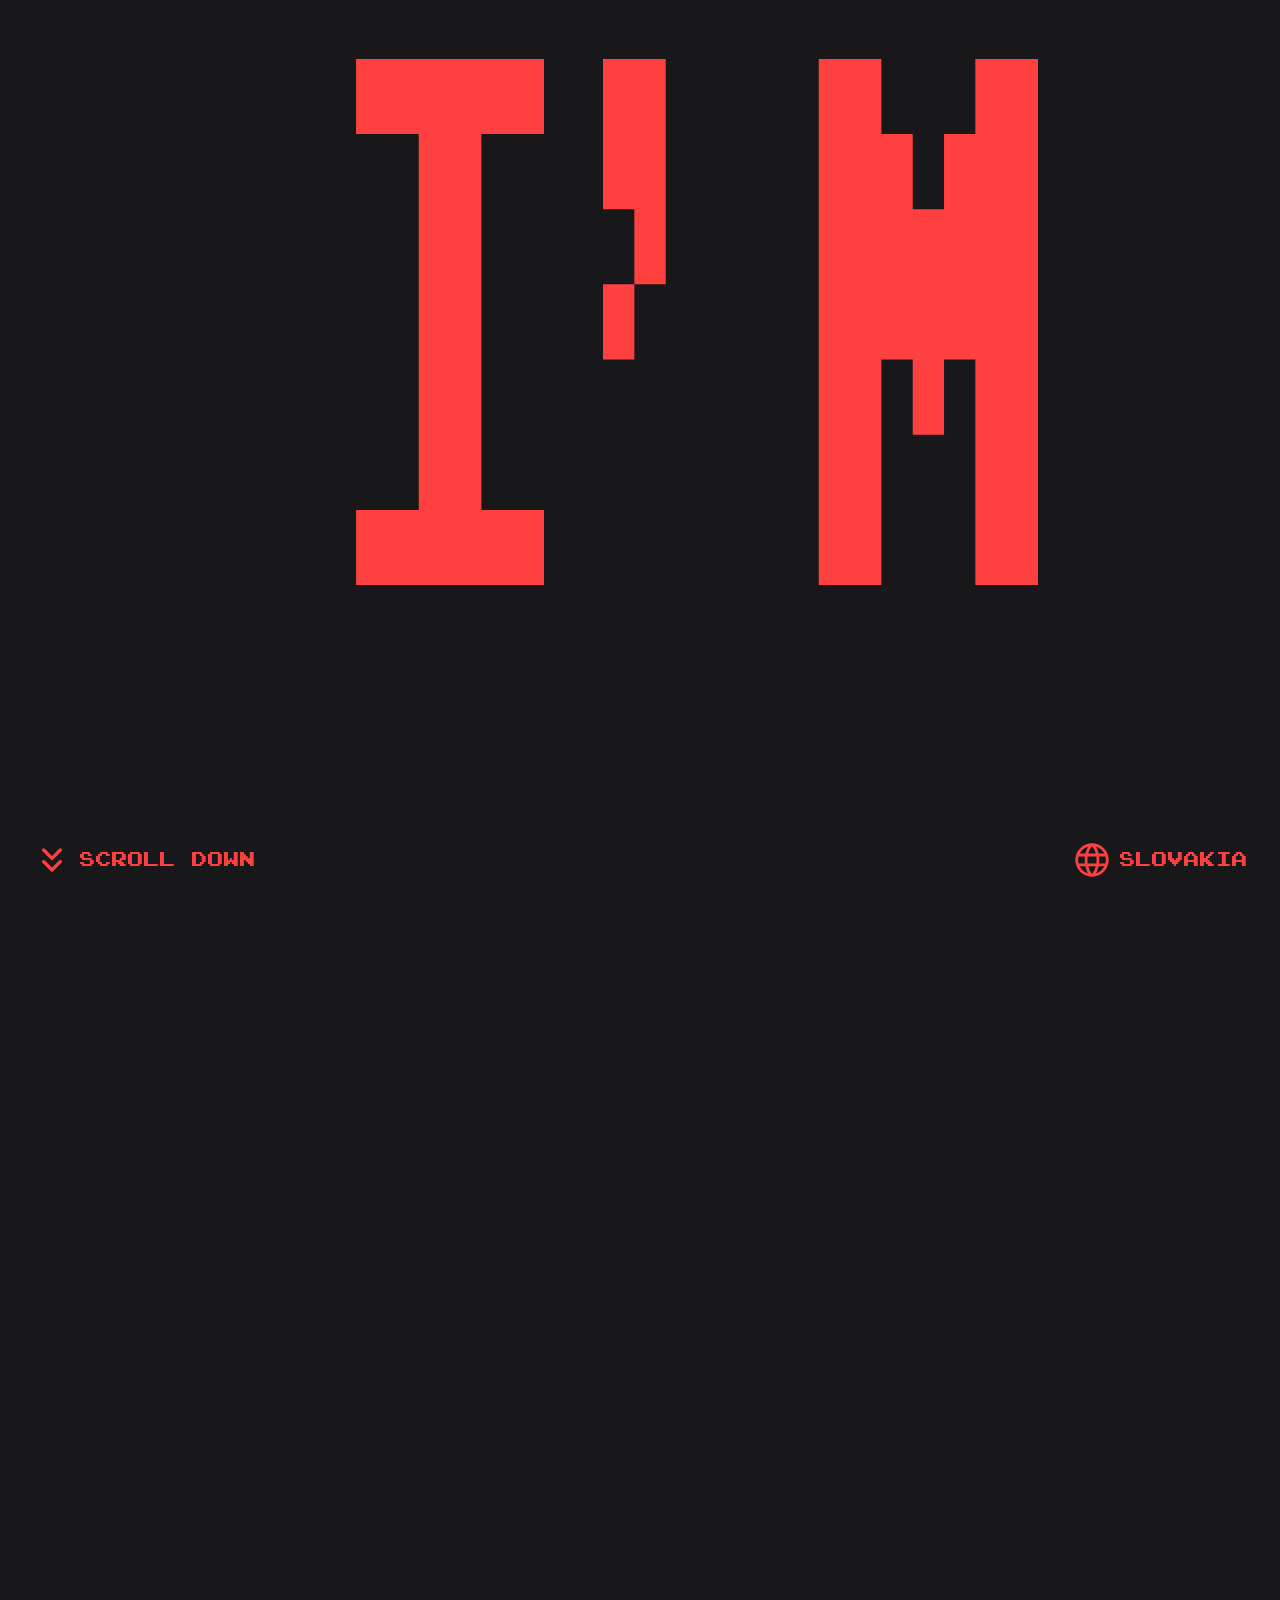
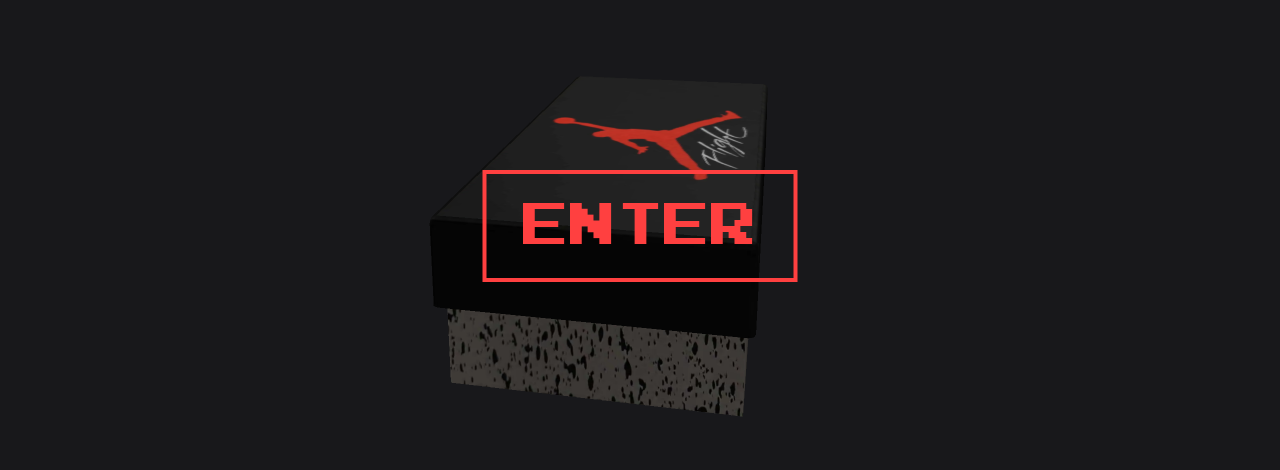
==== index.html @ 4d856474 "anotherProject" ====
<!DOCTYPE html><html  lang="en"><head><meta charset="utf-8">
<meta name="viewport" content="width=device-width, initial-scale=1">
<title>Alex Lenárt, the 3D Artist from slovakia.</title>
<meta name="robots" content="index, follow">
<meta property="og:title" content="Alex Lenárt, the 3D Artist from slovakia.">
<meta property="og:url" content="https://alexlenart.com/">
<meta property="og:type" content="website">
<meta property="og:description" content="I'm Alex Lenárt, a 3D Artist based in Slovakia. I focus on doing Realistic Animations and Product Models using Blender.">
<meta property="og:image:width" content="1200">
<meta property="og:image:height" content="630">
<meta property="og:image:type" content="image/webp">
<meta property="og:image:alt" content="Alex Lenárt's portfolio homepage">
<meta property="og:image" content="https://alexlenart.com/og_image.webp">
<meta name="twitter:card" content="I'm Alex Lenárt, a 3D Artist based in Slovakia. I focus on doing Realistic Animations and Product Models using Blender.">
<meta name="msapplication-TileColor" content="#000000">
<meta name="msapplication-TileImage" content="/ms-icon-144x144.png">
<meta name="theme-color" content="#000000">
<link rel="apple-touch-icon" sizes="57x57" href="/apple-icon-57x57.png">
<link rel="apple-touch-icon" sizes="60x60" href="/apple-icon-60x60.png">
<link rel="apple-touch-icon" sizes="72x72" href="/apple-icon-72x72.png">
<link rel="apple-touch-icon" sizes="76x76" href="/apple-icon-76x76.png">
<link rel="apple-touch-icon" sizes="114x114" href="/apple-icon-114x114.png">
<link rel="apple-touch-icon" sizes="120x120" href="/apple-icon-120x120.png">
<link rel="apple-touch-icon" sizes="144x144" href="/apple-icon-144x144.png">
<link rel="apple-touch-icon" sizes="152x152" href="/apple-icon-152x152.png">
<link rel="apple-touch-icon" sizes="180x180" href="/apple-icon-180x180.png">
<link rel="icon" type="image/png" sizes="192x192" href="/android-icon-192x192.png">
<link rel="icon" type="image/svg+xml" sizes="32x32" href="/spaceship.svg">
<link rel="canonical" href="https://alexlenart.com/">
<meta name="description" content="I'm Alex Lenárt, a 3D Artist based in Slovakia. I focus on doing Realistic Animations and Product Models using Blender.">
<link rel="preload" as="fetch" crossorigin="anonymous" href="/_payload.json?b2723e9d-798d-4248-a65a-040f9843f80d">
<style>/*! tailwindcss v3.4.3 | MIT License | https://tailwindcss.com*/*,:after,:before{border:0 solid #e5e7eb;box-sizing:border-box}:after,:before{--tw-content:""}:host,html{line-height:1.5;-webkit-text-size-adjust:100%;font-family:ui-sans-serif,system-ui,sans-serif,Apple Color Emoji,Segoe UI Emoji,Segoe UI Symbol,Noto Color Emoji;font-feature-settings:normal;font-variation-settings:normal;-moz-tab-size:4;-o-tab-size:4;tab-size:4;-webkit-tap-highlight-color:transparent}body{line-height:inherit;margin:0}hr{border-top-width:1px;color:inherit;height:0}abbr:where([title]){-webkit-text-decoration:underline dotted;text-decoration:underline dotted}h1,h2,h3,h4,h5,h6{font-size:inherit;font-weight:inherit}a{color:inherit;text-decoration:inherit}b,strong{font-weight:bolder}code,kbd,pre,samp{font-family:ui-monospace,SFMono-Regular,Menlo,Monaco,Consolas,Liberation Mono,Courier New,monospace;font-feature-settings:normal;font-size:1em;font-variation-settings:normal}small{font-size:80%}sub,sup{font-size:75%;line-height:0;position:relative;vertical-align:baseline}sub{bottom:-.25em}sup{top:-.5em}table{border-collapse:collapse;border-color:inherit;text-indent:0}button,input,optgroup,select,textarea{color:inherit;font-family:inherit;font-feature-settings:inherit;font-size:100%;font-variation-settings:inherit;font-weight:inherit;letter-spacing:inherit;line-height:inherit;margin:0;padding:0}button,select{text-transform:none}button,input:where([type=button]),input:where([type=reset]),input:where([type=submit]){-webkit-appearance:button;background-color:transparent;background-image:none}:-moz-focusring{outline:auto}:-moz-ui-invalid{box-shadow:none}progress{vertical-align:baseline}::-webkit-inner-spin-button,::-webkit-outer-spin-button{height:auto}[type=search]{-webkit-appearance:textfield;outline-offset:-2px}::-webkit-search-decoration{-webkit-appearance:none}::-webkit-file-upload-button{-webkit-appearance:button;font:inherit}summary{display:list-item}blockquote,dd,dl,figure,h1,h2,h3,h4,h5,h6,hr,p,pre{margin:0}fieldset{margin:0}fieldset,legend{padding:0}menu,ol,ul{list-style:none;margin:0;padding:0}dialog{padding:0}textarea{resize:vertical}input::-moz-placeholder,textarea::-moz-placeholder{color:#9ca3af;opacity:1}input::placeholder,textarea::placeholder{color:#9ca3af;opacity:1}[role=button],button{cursor:pointer}:disabled{cursor:default}audio,canvas,embed,iframe,img,object,svg,video{display:block;vertical-align:middle}img,video{height:auto;max-width:100%}[hidden]{display:none}*,:after,:before{--tw-border-spacing-x:0;--tw-border-spacing-y:0;--tw-translate-x:0;--tw-translate-y:0;--tw-rotate:0;--tw-skew-x:0;--tw-skew-y:0;--tw-scale-x:1;--tw-scale-y:1;--tw-pan-x: ;--tw-pan-y: ;--tw-pinch-zoom: ;--tw-scroll-snap-strictness:proximity;--tw-gradient-from-position: ;--tw-gradient-via-position: ;--tw-gradient-to-position: ;--tw-ordinal: ;--tw-slashed-zero: ;--tw-numeric-figure: ;--tw-numeric-spacing: ;--tw-numeric-fraction: ;--tw-ring-inset: ;--tw-ring-offset-width:0px;--tw-ring-offset-color:#fff;--tw-ring-color:rgba(59,130,246,.5);--tw-ring-offset-shadow:0 0 #0000;--tw-ring-shadow:0 0 #0000;--tw-shadow:0 0 #0000;--tw-shadow-colored:0 0 #0000;--tw-blur: ;--tw-brightness: ;--tw-contrast: ;--tw-grayscale: ;--tw-hue-rotate: ;--tw-invert: ;--tw-saturate: ;--tw-sepia: ;--tw-drop-shadow: ;--tw-backdrop-blur: ;--tw-backdrop-brightness: ;--tw-backdrop-contrast: ;--tw-backdrop-grayscale: ;--tw-backdrop-hue-rotate: ;--tw-backdrop-invert: ;--tw-backdrop-opacity: ;--tw-backdrop-saturate: ;--tw-backdrop-sepia: ;--tw-contain-size: ;--tw-contain-layout: ;--tw-contain-paint: ;--tw-contain-style: }::backdrop{--tw-border-spacing-x:0;--tw-border-spacing-y:0;--tw-translate-x:0;--tw-translate-y:0;--tw-rotate:0;--tw-skew-x:0;--tw-skew-y:0;--tw-scale-x:1;--tw-scale-y:1;--tw-pan-x: ;--tw-pan-y: ;--tw-pinch-zoom: ;--tw-scroll-snap-strictness:proximity;--tw-gradient-from-position: ;--tw-gradient-via-position: ;--tw-gradient-to-position: ;--tw-ordinal: ;--tw-slashed-zero: ;--tw-numeric-figure: ;--tw-numeric-spacing: ;--tw-numeric-fraction: ;--tw-ring-inset: ;--tw-ring-offset-width:0px;--tw-ring-offset-color:#fff;--tw-ring-color:rgba(59,130,246,.5);--tw-ring-offset-shadow:0 0 #0000;--tw-ring-shadow:0 0 #0000;--tw-shadow:0 0 #0000;--tw-shadow-colored:0 0 #0000;--tw-blur: ;--tw-brightness: ;--tw-contrast: ;--tw-grayscale: ;--tw-hue-rotate: ;--tw-invert: ;--tw-saturate: ;--tw-sepia: ;--tw-drop-shadow: ;--tw-backdrop-blur: ;--tw-backdrop-brightness: ;--tw-backdrop-contrast: ;--tw-backdrop-grayscale: ;--tw-backdrop-hue-rotate: ;--tw-backdrop-invert: ;--tw-backdrop-opacity: ;--tw-backdrop-saturate: ;--tw-backdrop-sepia: ;--tw-contain-size: ;--tw-contain-layout: ;--tw-contain-paint: ;--tw-contain-style: }.container{width:100%}@media (min-width:640px){.container{max-width:640px}}@media (min-width:768px){.container{max-width:768px}}@media (min-width:1024px){.container{max-width:1024px}}@media (min-width:1280px){.container{max-width:1280px}}@media (min-width:1536px){.container{max-width:1536px}}.pointer-events-none{pointer-events:none}.fixed{position:fixed}.absolute{position:absolute}.relative{position:relative}.bottom-2{bottom:.5rem}.bottom-5{bottom:1.25rem}.left-0{left:0}.left-1\/2{left:50%}.left-4{left:1rem}.left-8{left:2rem}.left-\[-100px\]{left:-100px}.right-4{right:1rem}.right-8{right:2rem}.top-0{top:0}.top-1\/2{top:50%}.top-2{top:.5rem}.top-2\/3{top:66.666667%}.isolate{isolation:isolate}.z-10{z-index:10}.z-40{z-index:40}.z-50{z-index:50}.z-\[9999\]{z-index:9999}.m-auto{margin:auto}.mx-auto{margin-left:auto;margin-right:auto}.my-auto{margin-bottom:auto;margin-top:auto}.mb-12{margin-bottom:3rem}.mb-20{margin-bottom:5rem}.mb-auto{margin-bottom:auto}.ml-auto{margin-left:auto}.mt-8{margin-top:2rem}.mt-auto{margin-top:auto}.inline-block{display:inline-block}.flex{display:flex}.grid{display:grid}.hidden{display:none}.aspect-square{aspect-ratio:1/1}.h-3{height:.75rem}.h-\[50vh\]{height:50vh}.h-full{height:100%}.h-screen{height:100vh}.min-h-\[2px\]{min-height:2px}.min-h-screen{min-height:100vh}.w-1\/2{width:50%}.w-3{width:.75rem}.w-\[50\%\]{width:50%}.w-full{width:100%}.w-screen{width:100vw}.min-w-\[100px\]{min-width:100px}.min-w-\[150px\]{min-width:150px}.min-w-\[2px\]{min-width:2px}.min-w-full{min-width:100%}.max-w-\[1000px\]{max-width:1000px}.max-w-\[150px\]{max-width:150px}.max-w-\[250px\]{max-width:250px}.max-w-\[2px\]{max-width:2px}.flex-1{flex:1 1 0%}.origin-bottom{transform-origin:bottom}.origin-top{transform-origin:top}.-translate-x-1\/2{--tw-translate-x:-50%}.-translate-x-1\/2,.scale-y-\[2\.4\]{transform:translate(var(--tw-translate-x),var(--tw-translate-y)) rotate(var(--tw-rotate)) skewX(var(--tw-skew-x)) skewY(var(--tw-skew-y)) scaleX(var(--tw-scale-x)) scaleY(var(--tw-scale-y))}.scale-y-\[2\.4\]{--tw-scale-y:2.4}.select-none{-webkit-user-select:none;-moz-user-select:none;user-select:none}.resize{resize:both}.flex-col{flex-direction:column}.flex-wrap{flex-wrap:wrap}.place-content-center{place-content:center}.items-center{align-items:center}.justify-center{justify-content:center}.justify-between{justify-content:space-between}.gap-2{gap:.5rem}.gap-20{gap:5rem}.gap-3{gap:.75rem}.gap-4{gap:1rem}.gap-6{gap:1.5rem}.gap-8{gap:2rem}.gap-\[10px\]{gap:10px}.gap-\[400px\]{gap:400px}.overflow-hidden{overflow:hidden}.whitespace-nowrap{white-space:nowrap}.break-all{word-break:break-all}.border-2{border-width:2px}.border-4{border-width:4px}.border-\[1px\]{border-width:1px}.border-\[2px\]{border-width:2px}.border-\[3px\]{border-width:3px}.border-\[4px\]{border-width:4px}.border-x-2{border-left-width:2px}.border-r-2,.border-x-2{border-right-width:2px}.border-t-2{border-top-width:2px}.border-t-\[3px\]{border-top-width:3px}.border-main-red{--tw-border-opacity:1;border-color:rgb(255 64 64/var(--tw-border-opacity))}.border-red-600{--tw-border-opacity:1;border-color:rgb(220 38 38/var(--tw-border-opacity))}.border-white{--tw-border-opacity:1;border-color:rgb(255 255 255/var(--tw-border-opacity))}.bg-black{--tw-bg-opacity:1;background-color:rgb(0 0 0/var(--tw-bg-opacity))}.bg-white{--tw-bg-opacity:1;background-color:rgb(255 255 255/var(--tw-bg-opacity))}.bg-zinc-800{--tw-bg-opacity:1;background-color:rgb(39 39 42/var(--tw-bg-opacity))}.bg-zinc-900{--tw-bg-opacity:1;background-color:rgb(24 24 27/var(--tw-bg-opacity))}.fill-main-red{fill:#ff4040}.fill-white{fill:#fff}.stroke-main-red{stroke:#ff4040}.object-contain{-o-object-fit:contain;object-fit:contain}.object-cover{-o-object-fit:cover;object-fit:cover}.p-12{padding:3rem}.p-2{padding:.5rem}.p-3{padding:.75rem}.p-4{padding:1rem}.p-8{padding:2rem}.px-4{padding-left:1rem;padding-right:1rem}.px-5{padding-left:1.25rem;padding-right:1.25rem}.px-6{padding-left:1.5rem;padding-right:1.5rem}.px-8{padding-left:2rem;padding-right:2rem}.px-9{padding-left:2.25rem;padding-right:2.25rem}.py-2{padding-bottom:.5rem;padding-top:.5rem}.py-3{padding-bottom:.75rem;padding-top:.75rem}.py-4{padding-bottom:1rem;padding-top:1rem}.pb-2{padding-bottom:.5rem}.pb-4{padding-bottom:1rem}.pb-5{padding-bottom:1.25rem}.pr-\[5\%\]{padding-right:5%}.pt-4{padding-top:1rem}.pt-8{padding-top:2rem}.pt-\[10vw\]{padding-top:10vw}.text-center{text-align:center}.font-arcade{font-family:Arcade}.font-sans{font-family:ui-sans-serif,system-ui,sans-serif,Apple Color Emoji,Segoe UI Emoji,Segoe UI Symbol,Noto Color Emoji}.text-\[0\.9em\]{font-size:.9em}.text-\[1\.2em\]{font-size:1.2em}.text-\[1\.3em\]{font-size:1.3em}.text-\[1\.4em\]{font-size:1.4em}.text-\[1\.5em\]{font-size:1.5em}.text-\[1\.6em\]{font-size:1.6em}.text-\[1em\]{font-size:1em}.text-\[2em\]{font-size:2em}.text-\[3em\]{font-size:3em}.text-\[4em\]{font-size:4em}.text-\[5em\]{font-size:5em}.text-\[8em\]{font-size:8em}.font-light{font-weight:300}.leading-\[100\%\]{line-height:100%}.leading-\[115\%\]{line-height:115%}.leading-\[120\%\]{line-height:120%}.leading-\[130\%\]{line-height:130%}.tracking-\[-4px\]{letter-spacing:-4px}.tracking-\[2px\]{letter-spacing:2px}.text-main-red{--tw-text-opacity:1;color:rgb(255 64 64/var(--tw-text-opacity))}.text-purple-600{--tw-text-opacity:1;color:rgb(147 51 234/var(--tw-text-opacity))}.text-white{--tw-text-opacity:1;color:rgb(255 255 255/var(--tw-text-opacity))}.text-yellow-50{--tw-text-opacity:1;color:rgb(254 252 232/var(--tw-text-opacity))}.opacity-0{opacity:0}.outline{outline-style:solid}.outline-purple-600{outline-color:#9333ea}@font-face{font-display:swap;font-family:Arcade;font-style:normal;font-weight:400;src:url(/_nuxt/arcade.CNfwRK0e.woff2) format("woff")}.split-line{overflow:hidden}*{box-sizing:border-box}address{font-style:normal}.hover\:bg-main-red:hover{--tw-bg-opacity:1;background-color:rgb(255 64 64/var(--tw-bg-opacity))}.hover\:bg-purple-700:hover{--tw-bg-opacity:1;background-color:rgb(126 34 206/var(--tw-bg-opacity))}.hover\:bg-red-500:hover{--tw-bg-opacity:1;background-color:rgb(239 68 68/var(--tw-bg-opacity))}.hover\:bg-white:hover{--tw-bg-opacity:1;background-color:rgb(255 255 255/var(--tw-bg-opacity))}.hover\:text-black:hover{--tw-text-opacity:1;color:rgb(0 0 0/var(--tw-text-opacity))}.hover\:text-zinc-900:hover{--tw-text-opacity:1;color:rgb(24 24 27/var(--tw-text-opacity))}.hover\:underline:hover{text-decoration-line:underline}@media (max-width:768px){.max-\[768px\]\:mx-auto{margin-left:auto;margin-right:auto}.max-\[768px\]\:mb-auto{margin-bottom:auto}.max-\[768px\]\:hidden{display:none}.max-\[768px\]\:min-h-screen{min-height:100vh}.max-\[768px\]\:flex-col{flex-direction:column}.max-\[768px\]\:gap-8{gap:2rem}.max-\[768px\]\:object-contain{-o-object-fit:contain;object-fit:contain}.max-\[768px\]\:px-0{padding-left:0;padding-right:0}.max-\[768px\]\:px-4{padding-left:1rem;padding-right:1rem}.max-\[768px\]\:py-0{padding-bottom:0;padding-top:0}}@media (max-width:600px){.max-\[600px\]\:p-6{padding:1.5rem}}@media (max-width:500px){.max-\[500px\]\:p-4{padding:1rem}}@media (max-width:400px){.max-\[400px\]\:hidden{display:none}.max-\[400px\]\:w-full{width:100%}.max-\[400px\]\:p-0{padding:0}.max-\[400px\]\:p-1{padding:.25rem}.max-\[400px\]\:p-3{padding:.75rem}.max-\[400px\]\:px-1{padding-left:.25rem;padding-right:.25rem}.max-\[400px\]\:px-2{padding-left:.5rem;padding-right:.5rem}.max-\[400px\]\:px-4{padding-left:1rem;padding-right:1rem}.max-\[400px\]\:py-6{padding-bottom:1.5rem;padding-top:1.5rem}}@media (min-width:400px){.min-\[400px\]\:hidden{display:none}.min-\[400px\]\:border-white{--tw-border-opacity:1;border-color:rgb(255 255 255/var(--tw-border-opacity))}}@media (min-width:768px){.min-\[768px\]\:hidden{display:none}.min-\[768px\]\:justify-between{justify-content:space-between}.min-\[768px\]\:pr-4{padding-right:1rem}}</style>
<style>.loading-clamp[data-v-2998b9f7]{font-size:clamp(2em,5vw,10em)}.name-clamp[data-v-2998b9f7]{font-size:clamp(1em,2vw,1.9em)}</style>
<style>.loading-clamp[data-v-9ad2ec05]{font-size:clamp(2em,5vw,10em)}.name-clamp[data-v-9ad2ec05]{font-size:clamp(1em,2vw,1.9em)}</style>
<style>.error-status[data-v-280576f9]{font-size:clamp(4em,8vw,7em);line-height:100%}.error-message[data-v-280576f9]{font-size:clamp(1.5em,5vw,2em);font-weight:300;line-height:130%;text-align:center}</style>
<style>.title-clamp[data-v-a2d9682b]{font-size:clamp(5em,25vw,20vw)}.title-small-clamp[data-v-a2d9682b]{font-size:clamp(3em,25vw,11vw)}@layer{.h1-text[data-v-a2d9682b]{font-family:Arcade;letter-spacing:-4px;line-height:115%;--tw-text-opacity:1;color:rgb(255 64 64/var(--tw-text-opacity))}}.big-ass-text[data-v-a2d9682b]{--tw-scale-y:2.4;font-size:clamp(5em,25vw,20vw);transform:translate(var(--tw-translate-x),var(--tw-translate-y)) rotate(var(--tw-rotate)) skewX(var(--tw-skew-x)) skewY(var(--tw-skew-y)) scaleX(var(--tw-scale-x)) scaleY(var(--tw-scale-y));white-space:nowrap}@layer{.big-ass-text[data-v-a2d9682b]{font-family:Arcade;letter-spacing:-4px;line-height:115%;--tw-text-opacity:1;color:rgb(255 64 64/var(--tw-text-opacity))}}</style>
<style>.about-me-clamp[data-v-b22fb1cb]{font-size:clamp(.7em,5vw,1.6em)}.split-line[data-v-b22fb1cb]{overflow:hidden}.char[data-v-b22fb1cb]{opacity:0}</style>
<style>.input[data-v-4703d65c]{border-width:2px;--tw-border-opacity:1;border-color:rgb(255 255 255/var(--tw-border-opacity));--tw-bg-opacity:1;background-color:rgb(0 0 0/var(--tw-bg-opacity));font-family:ui-sans-serif,system-ui,sans-serif,Apple Color Emoji,Segoe UI Emoji,Segoe UI Symbol,Noto Color Emoji;font-size:1.2em;padding:.5rem 1rem;--tw-text-opacity:1;color:rgb(255 255 255/var(--tw-text-opacity))}[data-v-4703d65c]:focus{outline:2px solid;outline-color:#9333ea}.title-clamp[data-v-4703d65c]{font-size:clamp(2em,7vw,7em)}.text-clamp[data-v-4703d65c]{font-size:clamp(.8em,3vw,1.2em);word-break:break-all}</style>
<style>.credit-title[data-v-3d282adf]{font-size:clamp(.5em,5vw,.8em)}.email-clamp[data-v-3d282adf]{font-size:clamp(.6em,3.8vw,1em)}</style>
<link rel="stylesheet" href="/_nuxt/entry.kc7c_hEt.css">
<link rel="stylesheet" href="/_nuxt/Engine.DXV88r2-.css">
<link rel="stylesheet" href="/_nuxt/index.BDeAyVng.css">
<link rel="modulepreload" as="script" crossorigin href="/_nuxt/L0ahmhvX.js">
<link rel="modulepreload" as="script" crossorigin href="/_nuxt/CcJiw4Bd.js">
<link rel="modulepreload" as="script" crossorigin href="/_nuxt/Be9bxULO.js">
<link rel="modulepreload" as="script" crossorigin href="/_nuxt/CzMYpNUZ.js">
<link rel="modulepreload" as="script" crossorigin href="/_nuxt/DXDrTw-U.js">
<link rel="modulepreload" as="script" crossorigin href="/_nuxt/DBqud-Ba.js">
<link rel="modulepreload" as="script" crossorigin href="/_nuxt/BglWLlmJ.js">
<link rel="prefetch" as="script" crossorigin href="/_nuxt/BLFK9bCx.js">
<link rel="prefetch" as="script" crossorigin href="/_nuxt/DrGBAFbG.js">
<link rel="prefetch" as="script" crossorigin href="/_nuxt/D7YCIn1t.js">
<link rel="prefetch" as="script" crossorigin href="/_nuxt/BDoOKtIm.js">
<script type="module" src="/_nuxt/L0ahmhvX.js" crossorigin></script></head><body><div id="__nuxt"><!--[--><div class="fixed grid text-yellow-50 font-arcade place-content-center bg-zinc-800 top-0 left-0 w-screen h-screen overflow-hidden z-[9999]" style="" data-v-2998b9f7><p class="loading-clamp leading-[120%] tracking-[2px]" data-v-2998b9f7>Loading</p><p class="fixed name-clamp bottom-2 left-4 leading-[120%] tracking-[2px]" data-v-2998b9f7>Alex</p><p class="fixed name-clamp top-2 right-4 leading-[120%] tracking-[2px]" data-v-2998b9f7>Lenart</p></div><!----><div><!--[--><main class="w-full min-h-screen bg-zinc-900 isolate overflow-hidden"><!--[--><div style="" class="flex" data-v-a2d9682b><h1 data-v-a2d9682b><div class="big-ass-text" data-v-a2d9682b> I&#39;m Alex Lenart </div><div class="title-small-clamp h1-text pt-[10vw] text-center w-screen" data-v-a2d9682b>a</div><div class="title-small-clamp h1-text pr-[5%] text-center w-screen" data-v-a2d9682b>3D</div><div class="title-small-clamp h1-text text-center w-screen" data-v-a2d9682b>Blender</div><div class="title-small-clamp h1-text text-center w-screen" data-v-a2d9682b>Artist</div></h1><div class="fixed bottom-5 right-8 flex gap-2 text-main-red" data-v-a2d9682b><svg xmlns="http://www.w3.org/2000/svg" height="40px" width="40px" viewBox="0 -960 960 960" class="fill-main-red" data-v-a2d9682b><path d="M480-80q-83.33 0-156.33-31.5-73-31.5-127.17-85.67-54.17-54.16-85.33-127.5Q80-398 80-481.33 80-565 111.17-637.5q31.16-72.5 85.33-126.67 54.17-54.16 127.17-85Q396.67-880 480-880q83.67 0 156.5 30.83 72.83 30.84 127 85Q817.67-710 848.83-637.5 880-565 880-481.33q0 83.33-31.17 156.66-31.16 73.34-85.33 127.5-54.17 54.17-127 85.67T480-80Zm0-66q32-36 54-80t36-101.33H390.67Q404-272.67 426-227.67T480-146Zm-91.33-13.33q-22.67-36.34-39.17-77.5Q333-278 322-327.33H182.67q35 64 82.83 103.33t123.17 64.67ZM572-160q66.67-21.33 119.5-64.33t85.83-103H638.67Q627-278.67 610.83-237.5 594.67-196.33 572-160ZM158-394h151.33q-3-24.67-3.83-45.5-.83-20.83-.83-41.83 0-23.67 1.16-43.17Q307-544 310-566.67H158q-6.33 22.67-8.83 41.84-2.5 19.16-2.5 43.5 0 24.33 2.5 44.5 2.5 20.16 8.83 42.83Zm219.33 0h206q3.67-27.33 4.84-46.83 1.16-19.5 1.16-40.5 0-20.34-1.16-39.17-1.17-18.83-4.84-46.17h-206q-3.66 27.34-4.83 46.17-1.17 18.83-1.17 39.17 0 21 1.17 40.5t4.83 46.83ZM650-394h152q6.33-22.67 8.83-42.83 2.5-20.17 2.5-44.5 0-24.34-2.5-43.5-2.5-19.17-8.83-41.84H650.67q3 30 4.16 48.84Q656-499 656-481.33q0 21.66-1.5 41.16-1.5 19.5-4.5 46.17Zm-12-239.33h139.33Q745.67-696 692.83-739q-52.83-43-121.5-61.67Q594-765 610.17-724.5 626.33-684 638-633.33Zm-247.33 0h180q-11.34-50-35-96-23.67-46-55.67-83.34-30 30-51 72.34-21 42.33-38.33 107Zm-208 0h140Q333-682 348.83-722.17 364.67-762.33 388-800q-68.67 18.67-120.5 61t-84.83 105.67Z" data-v-a2d9682b></path></svg><p class="text-[1em] font-arcade my-auto" data-v-a2d9682b>Slovakia</p></div><div class="fixed bottom-5 left-8 flex gap-2 text-main-red" data-v-a2d9682b><svg width="40px" height="40px" viewBox="0 0 24 24" fill="none" xmlns="http://www.w3.org/2000/svg" data-v-a2d9682b><path d="M7 13L12 18L17 13M7 6L12 11L17 6" class="stroke-main-red" stroke-width="2" stroke-linecap="round" stroke-linejoin="round" data-v-a2d9682b></path></svg><p class="text-[1em] font-arcade my-auto" data-v-a2d9682b>Scroll Down</p></div></div><div class="relative flex flex-col w-screen h-screen" data-v-a2d9682b><!----></div><!--]--><div class="fixed top-0 left-0 w-screen h-screen grid place-content-center bg-black px-4 z-40" style="display:none;" data-v-b22fb1cb><h2 class="text-white max-w-[1000px] about-me-clamp font-arcade font-light" data-v-b22fb1cb>I focus on creating realistic animations and models of products using a Blender. </h2></div><div style="display:none;" class="fixed top-0 left-0 isolate flex z-50 bg-black flex-col w-screen h-screen"><div class="fixed top-0 left-0 z-50 w-screen h-screen bg-black"></div><canvas class="w-screen h-screen z-40"></canvas><div class="flex overflow-hidden" style="max-width:970px;width:970px;height:780px;max-height:780px;"><div class="flex-1 text-white font-arcade border-white p-2 flex flex-col gap-20 select-none overflow-hidden"><span></span><section style="display:none;" class="flex flex-col flex-1 gap-4 p-8 py-3 max-[768px]:min-h-screen max-[768px]:px-4 max-[768px]:py-0 max-[400px]:px-1" data-v-4703d65c><div class="flex w-full" data-v-4703d65c><button class="text-[1.4em] border-[2px] border-white mt-auto mx-auto font-arcade hover:bg-white hover:text-black px-4 py-2" data-v-4703d65c>Prev Level</button><button class="text-[1.4em] mx-auto font-arcade hover:bg-white hover:text-black px-4 py-2 border-2" data-v-4703d65c>Next Level</button></div><div class="flex flex-col flex-1 border-2 border-white" data-v-4703d65c><h3 class="title-clamp text-center font-arcade" data-v-4703d65c>Contact</h3><div class="flex flex-1 border-t-2 px-4 max-[768px]:px-0 min-[400px]:border-white max-[768px]:flex-col" data-v-4703d65c><div class="flex flex-col flex-1 m-auto p-4 text-clamp" data-v-4703d65c><p class="text-center" data-v-4703d65c>You can reach to me via my email at <a href="mailto:" rel="noopener noreferrer" class="hover:underline" data-v-4703d65c><address class="inline-block text-purple-600" data-v-4703d65c>contact@alexlenart.com</address></a> or connect with me on my social media.</p></div></div></div></section><footer style="display:none;" class="flex flex-col flex-1 font-arcade gap-4 p-8 py-3 max-[768px]:min-h-screen max-[768px]:px-4 max-[400px]:px-1" data-v-3d282adf><button class="text-[1.4em] border-[2px] border-white mt-auto mx-auto font-arcade hover:bg-white hover:text-black px-4 py-2" data-v-3d282adf>Prev Level</button><div class="flex flex-col flex-1 border-2 border-white" data-v-3d282adf><!----><!----><div class="flex min-[768px]:justify-between max-[768px]:gap-8 w-full mt-auto max-[768px]:mb-auto pb-4 gap-[10px] px-4 max-[768px]:flex-col" data-v-3d282adf><p class="text-center" data-v-3d282adf>Models: Alex Lenart</p><a href="https://davidkravec.com" rel="noopener noreferrer" class="flex max-[768px]:mx-auto text-[1em] text-center hover:underline gap-2" data-v-3d282adf> Website: David Kravec </a></div><div class="flex flex-col gap-2 pb-2" data-v-3d282adf><div class="flex justify-between border-t-2 border-white px-4 pt-4 flex-wrap" data-v-3d282adf><a href="mailto:contact@alexlenart.com" rel="noopener noreferrer" class="my-auto email-clamp break-all" data-v-3d282adf> contact@alexlenart.com </a><ul class="flex gap-3" data-v-3d282adf><li data-v-3d282adf><a href="https://www.instagram.com/alex41.jpg/?igsh=MTFhbmM2dGhrOWJ2Zw%3D%3D&amp;utm_source=qr" rel="noopener noreferrer" class="grid place-content-center" data-v-3d282adf><svg xmlns="http://www.w3.org/2000/svg" viewBox="0 0 30 30" width="45px" height="45px" class="fill-white" data-v-3d282adf><path d="M 9.9980469 3 C 6.1390469 3 3 6.1419531 3 10.001953 L 3 20.001953 C 3 23.860953 6.1419531 27 10.001953 27 L 20.001953 27 C 23.860953 27 27 23.858047 27 19.998047 L 27 9.9980469 C 27 6.1390469 23.858047 3 19.998047 3 L 9.9980469 3 z M 22 7 C 22.552 7 23 7.448 23 8 C 23 8.552 22.552 9 22 9 C 21.448 9 21 8.552 21 8 C 21 7.448 21.448 7 22 7 z M 15 9 C 18.309 9 21 11.691 21 15 C 21 18.309 18.309 21 15 21 C 11.691 21 9 18.309 9 15 C 9 11.691 11.691 9 15 9 z M 15 11 A 4 4 0 0 0 11 15 A 4 4 0 0 0 15 19 A 4 4 0 0 0 19 15 A 4 4 0 0 0 15 11 z" data-v-3d282adf></path></svg></a></li></ul></div></div></div></footer><!----><!----></div></div></div><!----></main><!--]--></div><!--]--></div><div id="teleports"></div><script type="application/json" id="__NUXT_DATA__" data-ssr="true" data-src="/_payload.json?b2723e9d-798d-4248-a65a-040f9843f80d">[{"state":1,"once":9,"_errors":11,"serverRendered":13,"path":14,"prerenderedAt":15},["Reactive",2],{"$smouse-position":3,"$sscreen":5,"$ssection":6,"$sscreenSections":7,"$shighestScore":8},{"x":4,"y":4,"velocityX":4,"velocityY":4},0,{"width":4,"height":4},"box","projects",222500,["Reactive",10],["Set"],["Reactive",12],{},true,"/",1718742806856]</script>
<script>window.__NUXT__={};window.__NUXT__.config={public:{},app:{baseURL:"/",buildAssetsDir:"/_nuxt/",cdnURL:""}}</script></body></html>
---- _nuxt/entry.kc7c_hEt.css ----
.loading-clamp[data-v-2998b9f7]{font-size:clamp(2em,5vw,10em)}.name-clamp[data-v-2998b9f7]{font-size:clamp(1em,2vw,1.9em)}.loading-clamp[data-v-9ad2ec05]{font-size:clamp(2em,5vw,10em)}.name-clamp[data-v-9ad2ec05]{font-size:clamp(1em,2vw,1.9em)}.error-status[data-v-280576f9]{font-size:clamp(4em,8vw,7em);line-height:100%}.error-message[data-v-280576f9]{font-size:clamp(1.5em,5vw,2em);font-weight:300;line-height:130%;text-align:center}
---- _nuxt/Engine.DXV88r2-.css ----
.flick{animation:flick .8s step-start 3}@keyframes flick{0%{opacity:0}50%{opacity:1}to{opacity:0}}
---- _nuxt/index.BDeAyVng.css ----
.button-clamp[data-v-00af4bfa]{font-size:clamp(2em,10vw,3em)}.title-clamp[data-v-a2d9682b]{font-size:clamp(5em,25vw,20vw)}.title-small-clamp[data-v-a2d9682b]{font-size:clamp(3em,25vw,11vw)}@layer{.h1-text[data-v-a2d9682b]{font-family:Arcade;letter-spacing:-4px;line-height:115%;--tw-text-opacity:1;color:rgb(255 64 64/var(--tw-text-opacity))}}.big-ass-text[data-v-a2d9682b]{--tw-scale-y:2.4;font-size:clamp(5em,25vw,20vw);transform:translate(var(--tw-translate-x),var(--tw-translate-y)) rotate(var(--tw-rotate)) skew(var(--tw-skew-x)) skewY(var(--tw-skew-y)) scaleX(var(--tw-scale-x)) scaleY(var(--tw-scale-y));white-space:nowrap}@layer{.big-ass-text[data-v-a2d9682b]{font-family:Arcade;letter-spacing:-4px;line-height:115%;--tw-text-opacity:1;color:rgb(255 64 64/var(--tw-text-opacity))}}
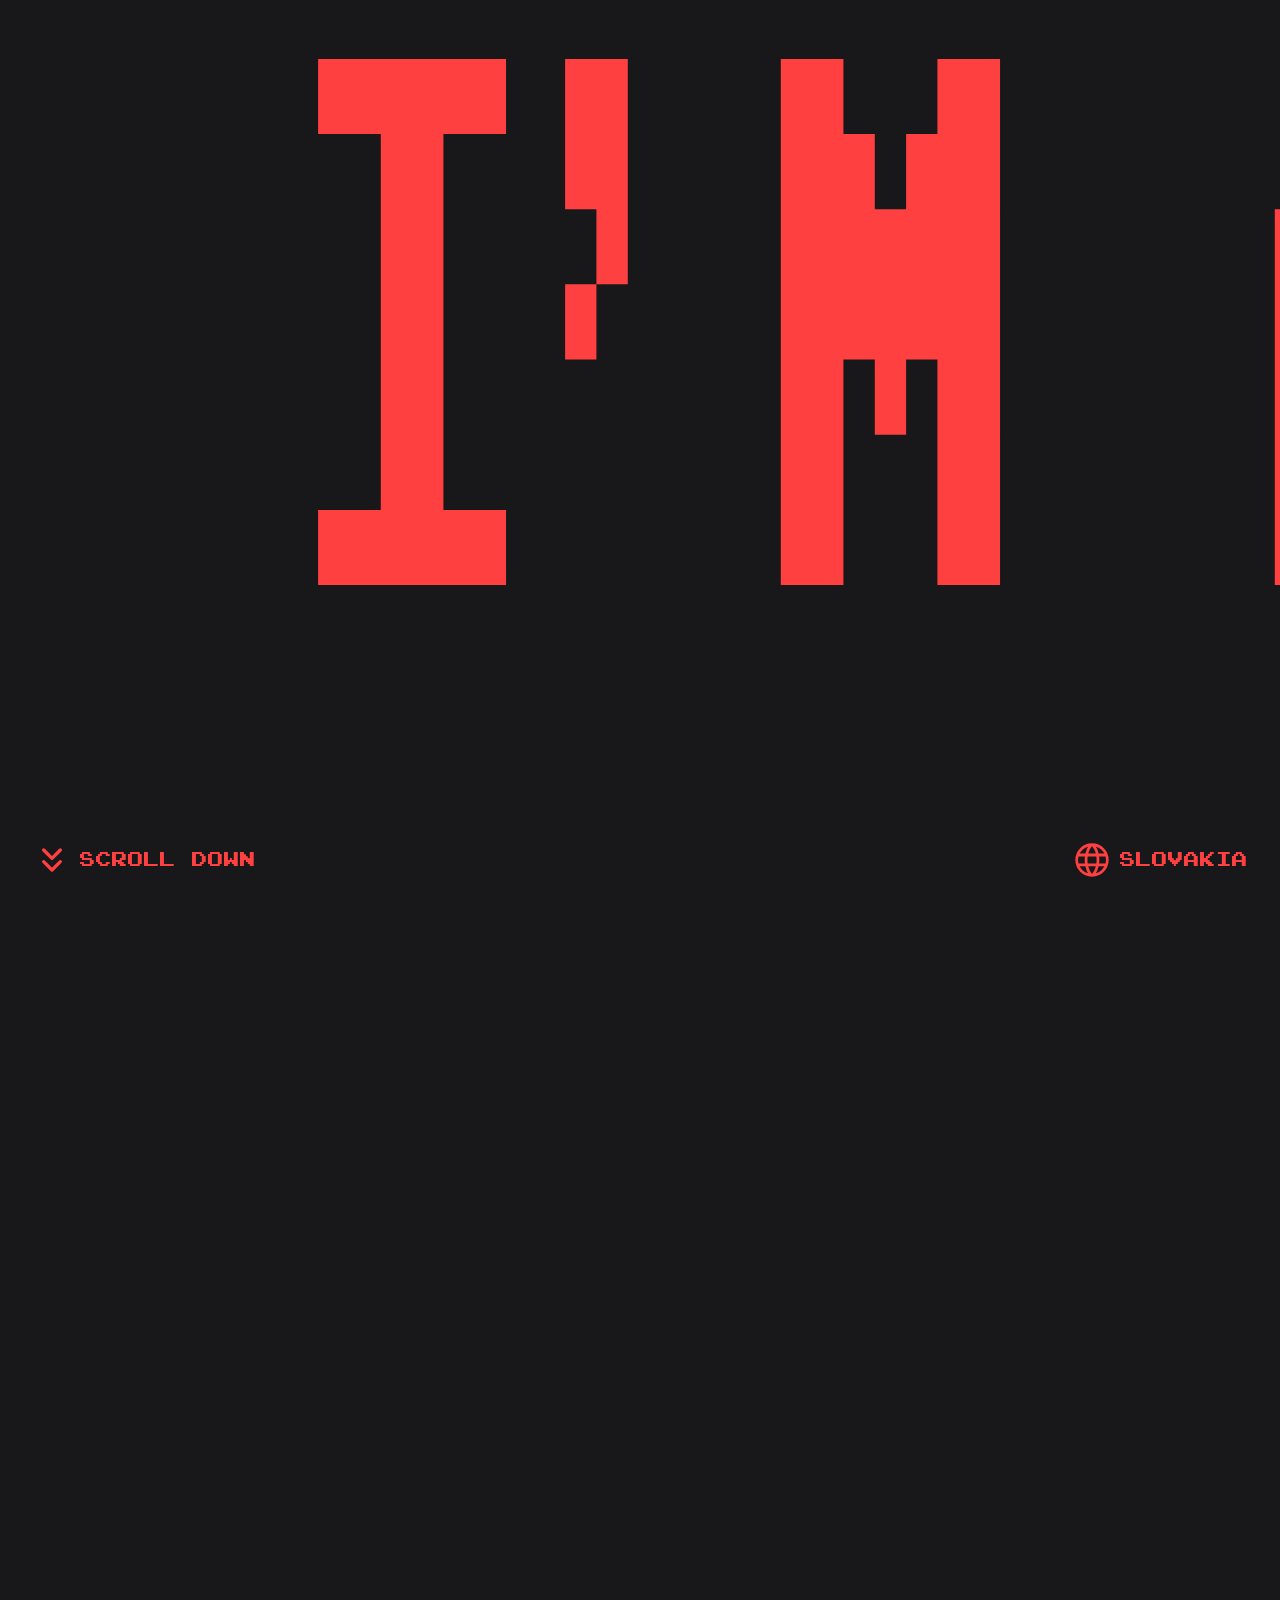
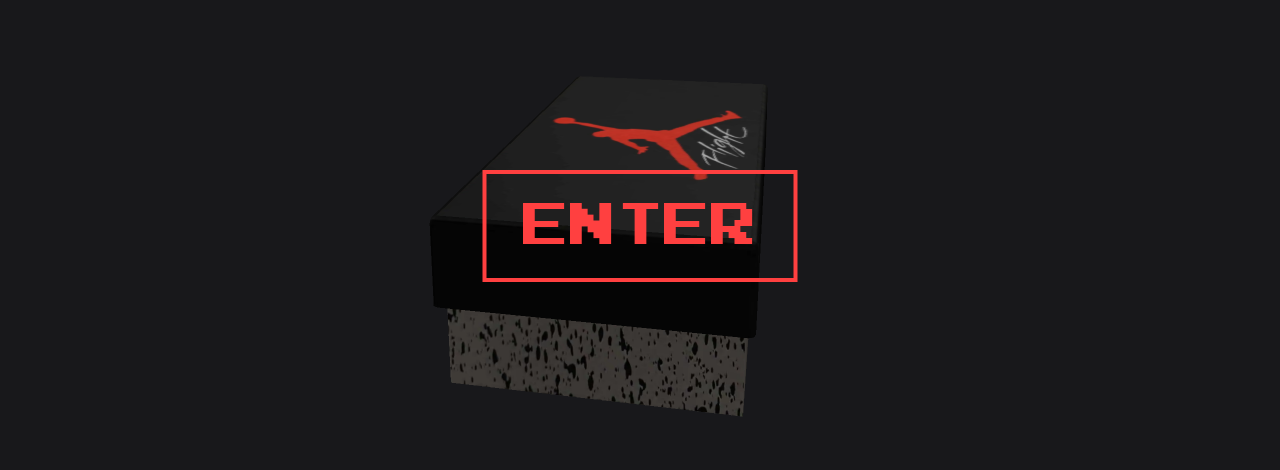
==== commit b794c6ae: "project added" ====
--- a/index.html
+++ b/index.html
@@ -28,7 +28,7 @@
 <link rel="icon" type="image/svg+xml" sizes="32x32" href="/spaceship.svg">
 <link rel="canonical" href="https://alexlenart.com/">
 <meta name="description" content="I'm Alex Lenárt, a 3D Artist based in Slovakia. I focus on doing Realistic Animations and Product Models using Blender.">
-<link rel="preload" as="fetch" crossorigin="anonymous" href="/_payload.json?b2723e9d-798d-4248-a65a-040f9843f80d">
+<link rel="preload" as="fetch" crossorigin="anonymous" href="/_payload.json?6ad9b63f-ce3c-441f-96a6-5fab650ee5cc">
 <style>/*! tailwindcss v3.4.3 | MIT License | https://tailwindcss.com*/*,:after,:before{border:0 solid #e5e7eb;box-sizing:border-box}:after,:before{--tw-content:""}:host,html{line-height:1.5;-webkit-text-size-adjust:100%;font-family:ui-sans-serif,system-ui,sans-serif,Apple Color Emoji,Segoe UI Emoji,Segoe UI Symbol,Noto Color Emoji;font-feature-settings:normal;font-variation-settings:normal;-moz-tab-size:4;-o-tab-size:4;tab-size:4;-webkit-tap-highlight-color:transparent}body{line-height:inherit;margin:0}hr{border-top-width:1px;color:inherit;height:0}abbr:where([title]){-webkit-text-decoration:underline dotted;text-decoration:underline dotted}h1,h2,h3,h4,h5,h6{font-size:inherit;font-weight:inherit}a{color:inherit;text-decoration:inherit}b,strong{font-weight:bolder}code,kbd,pre,samp{font-family:ui-monospace,SFMono-Regular,Menlo,Monaco,Consolas,Liberation Mono,Courier New,monospace;font-feature-settings:normal;font-size:1em;font-variation-settings:normal}small{font-size:80%}sub,sup{font-size:75%;line-height:0;position:relative;vertical-align:baseline}sub{bottom:-.25em}sup{top:-.5em}table{border-collapse:collapse;border-color:inherit;text-indent:0}button,input,optgroup,select,textarea{color:inherit;font-family:inherit;font-feature-settings:inherit;font-size:100%;font-variation-settings:inherit;font-weight:inherit;letter-spacing:inherit;line-height:inherit;margin:0;padding:0}button,select{text-transform:none}button,input:where([type=button]),input:where([type=reset]),input:where([type=submit]){-webkit-appearance:button;background-color:transparent;background-image:none}:-moz-focusring{outline:auto}:-moz-ui-invalid{box-shadow:none}progress{vertical-align:baseline}::-webkit-inner-spin-button,::-webkit-outer-spin-button{height:auto}[type=search]{-webkit-appearance:textfield;outline-offset:-2px}::-webkit-search-decoration{-webkit-appearance:none}::-webkit-file-upload-button{-webkit-appearance:button;font:inherit}summary{display:list-item}blockquote,dd,dl,figure,h1,h2,h3,h4,h5,h6,hr,p,pre{margin:0}fieldset{margin:0}fieldset,legend{padding:0}menu,ol,ul{list-style:none;margin:0;padding:0}dialog{padding:0}textarea{resize:vertical}input::-moz-placeholder,textarea::-moz-placeholder{color:#9ca3af;opacity:1}input::placeholder,textarea::placeholder{color:#9ca3af;opacity:1}[role=button],button{cursor:pointer}:disabled{cursor:default}audio,canvas,embed,iframe,img,object,svg,video{display:block;vertical-align:middle}img,video{height:auto;max-width:100%}[hidden]{display:none}*,:after,:before{--tw-border-spacing-x:0;--tw-border-spacing-y:0;--tw-translate-x:0;--tw-translate-y:0;--tw-rotate:0;--tw-skew-x:0;--tw-skew-y:0;--tw-scale-x:1;--tw-scale-y:1;--tw-pan-x: ;--tw-pan-y: ;--tw-pinch-zoom: ;--tw-scroll-snap-strictness:proximity;--tw-gradient-from-position: ;--tw-gradient-via-position: ;--tw-gradient-to-position: ;--tw-ordinal: ;--tw-slashed-zero: ;--tw-numeric-figure: ;--tw-numeric-spacing: ;--tw-numeric-fraction: ;--tw-ring-inset: ;--tw-ring-offset-width:0px;--tw-ring-offset-color:#fff;--tw-ring-color:rgba(59,130,246,.5);--tw-ring-offset-shadow:0 0 #0000;--tw-ring-shadow:0 0 #0000;--tw-shadow:0 0 #0000;--tw-shadow-colored:0 0 #0000;--tw-blur: ;--tw-brightness: ;--tw-contrast: ;--tw-grayscale: ;--tw-hue-rotate: ;--tw-invert: ;--tw-saturate: ;--tw-sepia: ;--tw-drop-shadow: ;--tw-backdrop-blur: ;--tw-backdrop-brightness: ;--tw-backdrop-contrast: ;--tw-backdrop-grayscale: ;--tw-backdrop-hue-rotate: ;--tw-backdrop-invert: ;--tw-backdrop-opacity: ;--tw-backdrop-saturate: ;--tw-backdrop-sepia: ;--tw-contain-size: ;--tw-contain-layout: ;--tw-contain-paint: ;--tw-contain-style: }::backdrop{--tw-border-spacing-x:0;--tw-border-spacing-y:0;--tw-translate-x:0;--tw-translate-y:0;--tw-rotate:0;--tw-skew-x:0;--tw-skew-y:0;--tw-scale-x:1;--tw-scale-y:1;--tw-pan-x: ;--tw-pan-y: ;--tw-pinch-zoom: ;--tw-scroll-snap-strictness:proximity;--tw-gradient-from-position: ;--tw-gradient-via-position: ;--tw-gradient-to-position: ;--tw-ordinal: ;--tw-slashed-zero: ;--tw-numeric-figure: ;--tw-numeric-spacing: ;--tw-numeric-fraction: ;--tw-ring-inset: ;--tw-ring-offset-width:0px;--tw-ring-offset-color:#fff;--tw-ring-color:rgba(59,130,246,.5);--tw-ring-offset-shadow:0 0 #0000;--tw-ring-shadow:0 0 #0000;--tw-shadow:0 0 #0000;--tw-shadow-colored:0 0 #0000;--tw-blur: ;--tw-brightness: ;--tw-contrast: ;--tw-grayscale: ;--tw-hue-rotate: ;--tw-invert: ;--tw-saturate: ;--tw-sepia: ;--tw-drop-shadow: ;--tw-backdrop-blur: ;--tw-backdrop-brightness: ;--tw-backdrop-contrast: ;--tw-backdrop-grayscale: ;--tw-backdrop-hue-rotate: ;--tw-backdrop-invert: ;--tw-backdrop-opacity: ;--tw-backdrop-saturate: ;--tw-backdrop-sepia: ;--tw-contain-size: ;--tw-contain-layout: ;--tw-contain-paint: ;--tw-contain-style: }.container{width:100%}@media (min-width:640px){.container{max-width:640px}}@media (min-width:768px){.container{max-width:768px}}@media (min-width:1024px){.container{max-width:1024px}}@media (min-width:1280px){.container{max-width:1280px}}@media (min-width:1536px){.container{max-width:1536px}}.pointer-events-none{pointer-events:none}.fixed{position:fixed}.absolute{position:absolute}.relative{position:relative}.bottom-2{bottom:.5rem}.bottom-5{bottom:1.25rem}.left-0{left:0}.left-1\/2{left:50%}.left-4{left:1rem}.left-8{left:2rem}.left-\[-100px\]{left:-100px}.right-4{right:1rem}.right-8{right:2rem}.top-0{top:0}.top-1\/2{top:50%}.top-2{top:.5rem}.top-2\/3{top:66.666667%}.isolate{isolation:isolate}.z-10{z-index:10}.z-40{z-index:40}.z-50{z-index:50}.z-\[9999\]{z-index:9999}.m-auto{margin:auto}.mx-auto{margin-left:auto;margin-right:auto}.my-auto{margin-bottom:auto;margin-top:auto}.mb-12{margin-bottom:3rem}.mb-20{margin-bottom:5rem}.mb-auto{margin-bottom:auto}.ml-auto{margin-left:auto}.mt-8{margin-top:2rem}.mt-auto{margin-top:auto}.inline-block{display:inline-block}.flex{display:flex}.grid{display:grid}.hidden{display:none}.aspect-square{aspect-ratio:1/1}.h-3{height:.75rem}.h-\[50vh\]{height:50vh}.h-full{height:100%}.h-screen{height:100vh}.min-h-\[2px\]{min-height:2px}.min-h-screen{min-height:100vh}.w-1\/2{width:50%}.w-3{width:.75rem}.w-\[50\%\]{width:50%}.w-full{width:100%}.w-screen{width:100vw}.min-w-\[100px\]{min-width:100px}.min-w-\[150px\]{min-width:150px}.min-w-\[2px\]{min-width:2px}.min-w-full{min-width:100%}.max-w-\[1000px\]{max-width:1000px}.max-w-\[150px\]{max-width:150px}.max-w-\[250px\]{max-width:250px}.max-w-\[2px\]{max-width:2px}.flex-1{flex:1 1 0%}.origin-bottom{transform-origin:bottom}.origin-top{transform-origin:top}.-translate-x-1\/2{--tw-translate-x:-50%}.-translate-x-1\/2,.scale-y-\[2\.4\]{transform:translate(var(--tw-translate-x),var(--tw-translate-y)) rotate(var(--tw-rotate)) skewX(var(--tw-skew-x)) skewY(var(--tw-skew-y)) scaleX(var(--tw-scale-x)) scaleY(var(--tw-scale-y))}.scale-y-\[2\.4\]{--tw-scale-y:2.4}.select-none{-webkit-user-select:none;-moz-user-select:none;user-select:none}.resize{resize:both}.flex-col{flex-direction:column}.flex-wrap{flex-wrap:wrap}.place-content-center{place-content:center}.items-center{align-items:center}.justify-center{justify-content:center}.justify-between{justify-content:space-between}.gap-2{gap:.5rem}.gap-20{gap:5rem}.gap-3{gap:.75rem}.gap-4{gap:1rem}.gap-6{gap:1.5rem}.gap-8{gap:2rem}.gap-\[10px\]{gap:10px}.gap-\[400px\]{gap:400px}.overflow-hidden{overflow:hidden}.whitespace-nowrap{white-space:nowrap}.break-all{word-break:break-all}.border-2{border-width:2px}.border-4{border-width:4px}.border-\[1px\]{border-width:1px}.border-\[2px\]{border-width:2px}.border-\[3px\]{border-width:3px}.border-\[4px\]{border-width:4px}.border-x-2{border-left-width:2px}.border-r-2,.border-x-2{border-right-width:2px}.border-t-2{border-top-width:2px}.border-t-\[3px\]{border-top-width:3px}.border-main-red{--tw-border-opacity:1;border-color:rgb(255 64 64/var(--tw-border-opacity))}.border-red-600{--tw-border-opacity:1;border-color:rgb(220 38 38/var(--tw-border-opacity))}.border-white{--tw-border-opacity:1;border-color:rgb(255 255 255/var(--tw-border-opacity))}.bg-black{--tw-bg-opacity:1;background-color:rgb(0 0 0/var(--tw-bg-opacity))}.bg-white{--tw-bg-opacity:1;background-color:rgb(255 255 255/var(--tw-bg-opacity))}.bg-zinc-800{--tw-bg-opacity:1;background-color:rgb(39 39 42/var(--tw-bg-opacity))}.bg-zinc-900{--tw-bg-opacity:1;background-color:rgb(24 24 27/var(--tw-bg-opacity))}.fill-main-red{fill:#ff4040}.fill-white{fill:#fff}.stroke-main-red{stroke:#ff4040}.object-contain{-o-object-fit:contain;object-fit:contain}.object-cover{-o-object-fit:cover;object-fit:cover}.p-12{padding:3rem}.p-2{padding:.5rem}.p-3{padding:.75rem}.p-4{padding:1rem}.p-8{padding:2rem}.px-4{padding-left:1rem;padding-right:1rem}.px-5{padding-left:1.25rem;padding-right:1.25rem}.px-6{padding-left:1.5rem;padding-right:1.5rem}.px-8{padding-left:2rem;padding-right:2rem}.px-9{padding-left:2.25rem;padding-right:2.25rem}.py-2{padding-bottom:.5rem;padding-top:.5rem}.py-3{padding-bottom:.75rem;padding-top:.75rem}.py-4{padding-bottom:1rem;padding-top:1rem}.pb-2{padding-bottom:.5rem}.pb-4{padding-bottom:1rem}.pb-5{padding-bottom:1.25rem}.pr-\[5\%\]{padding-right:5%}.pt-4{padding-top:1rem}.pt-8{padding-top:2rem}.pt-\[10vw\]{padding-top:10vw}.text-center{text-align:center}.font-arcade{font-family:Arcade}.font-sans{font-family:ui-sans-serif,system-ui,sans-serif,Apple Color Emoji,Segoe UI Emoji,Segoe UI Symbol,Noto Color Emoji}.text-\[0\.9em\]{font-size:.9em}.text-\[1\.2em\]{font-size:1.2em}.text-\[1\.3em\]{font-size:1.3em}.text-\[1\.4em\]{font-size:1.4em}.text-\[1\.5em\]{font-size:1.5em}.text-\[1\.6em\]{font-size:1.6em}.text-\[1em\]{font-size:1em}.text-\[2em\]{font-size:2em}.text-\[3em\]{font-size:3em}.text-\[4em\]{font-size:4em}.text-\[5em\]{font-size:5em}.text-\[8em\]{font-size:8em}.font-light{font-weight:300}.leading-\[100\%\]{line-height:100%}.leading-\[115\%\]{line-height:115%}.leading-\[120\%\]{line-height:120%}.leading-\[130\%\]{line-height:130%}.tracking-\[-4px\]{letter-spacing:-4px}.tracking-\[2px\]{letter-spacing:2px}.text-main-red{--tw-text-opacity:1;color:rgb(255 64 64/var(--tw-text-opacity))}.text-purple-600{--tw-text-opacity:1;color:rgb(147 51 234/var(--tw-text-opacity))}.text-white{--tw-text-opacity:1;color:rgb(255 255 255/var(--tw-text-opacity))}.text-yellow-50{--tw-text-opacity:1;color:rgb(254 252 232/var(--tw-text-opacity))}.opacity-0{opacity:0}.outline{outline-style:solid}.outline-purple-600{outline-color:#9333ea}@font-face{font-display:swap;font-family:Arcade;font-style:normal;font-weight:400;src:url(/_nuxt/arcade.CNfwRK0e.woff2) format("woff")}.split-line{overflow:hidden}*{box-sizing:border-box}address{font-style:normal}.hover\:bg-main-red:hover{--tw-bg-opacity:1;background-color:rgb(255 64 64/var(--tw-bg-opacity))}.hover\:bg-purple-700:hover{--tw-bg-opacity:1;background-color:rgb(126 34 206/var(--tw-bg-opacity))}.hover\:bg-red-500:hover{--tw-bg-opacity:1;background-color:rgb(239 68 68/var(--tw-bg-opacity))}.hover\:bg-white:hover{--tw-bg-opacity:1;background-color:rgb(255 255 255/var(--tw-bg-opacity))}.hover\:text-black:hover{--tw-text-opacity:1;color:rgb(0 0 0/var(--tw-text-opacity))}.hover\:text-zinc-900:hover{--tw-text-opacity:1;color:rgb(24 24 27/var(--tw-text-opacity))}.hover\:underline:hover{text-decoration-line:underline}@media (max-width:768px){.max-\[768px\]\:mx-auto{margin-left:auto;margin-right:auto}.max-\[768px\]\:mb-auto{margin-bottom:auto}.max-\[768px\]\:hidden{display:none}.max-\[768px\]\:min-h-screen{min-height:100vh}.max-\[768px\]\:flex-col{flex-direction:column}.max-\[768px\]\:gap-8{gap:2rem}.max-\[768px\]\:object-contain{-o-object-fit:contain;object-fit:contain}.max-\[768px\]\:px-0{padding-left:0;padding-right:0}.max-\[768px\]\:px-4{padding-left:1rem;padding-right:1rem}.max-\[768px\]\:py-0{padding-bottom:0;padding-top:0}}@media (max-width:600px){.max-\[600px\]\:p-6{padding:1.5rem}}@media (max-width:500px){.max-\[500px\]\:p-4{padding:1rem}}@media (max-width:400px){.max-\[400px\]\:hidden{display:none}.max-\[400px\]\:w-full{width:100%}.max-\[400px\]\:p-0{padding:0}.max-\[400px\]\:p-1{padding:.25rem}.max-\[400px\]\:p-3{padding:.75rem}.max-\[400px\]\:px-1{padding-left:.25rem;padding-right:.25rem}.max-\[400px\]\:px-2{padding-left:.5rem;padding-right:.5rem}.max-\[400px\]\:px-4{padding-left:1rem;padding-right:1rem}.max-\[400px\]\:py-6{padding-bottom:1.5rem;padding-top:1.5rem}}@media (min-width:400px){.min-\[400px\]\:hidden{display:none}.min-\[400px\]\:border-white{--tw-border-opacity:1;border-color:rgb(255 255 255/var(--tw-border-opacity))}}@media (min-width:768px){.min-\[768px\]\:hidden{display:none}.min-\[768px\]\:justify-between{justify-content:space-between}.min-\[768px\]\:pr-4{padding-right:1rem}}</style>
 <style>.loading-clamp[data-v-2998b9f7]{font-size:clamp(2em,5vw,10em)}.name-clamp[data-v-2998b9f7]{font-size:clamp(1em,2vw,1.9em)}</style>
 <style>.loading-clamp[data-v-9ad2ec05]{font-size:clamp(2em,5vw,10em)}.name-clamp[data-v-9ad2ec05]{font-size:clamp(1em,2vw,1.9em)}</style>
@@ -40,16 +40,16 @@
 <link rel="stylesheet" href="/_nuxt/entry.kc7c_hEt.css">
 <link rel="stylesheet" href="/_nuxt/Engine.DXV88r2-.css">
 <link rel="stylesheet" href="/_nuxt/index.BDeAyVng.css">
-<link rel="modulepreload" as="script" crossorigin href="/_nuxt/L0ahmhvX.js">
-<link rel="modulepreload" as="script" crossorigin href="/_nuxt/CcJiw4Bd.js">
-<link rel="modulepreload" as="script" crossorigin href="/_nuxt/Be9bxULO.js">
-<link rel="modulepreload" as="script" crossorigin href="/_nuxt/CzMYpNUZ.js">
-<link rel="modulepreload" as="script" crossorigin href="/_nuxt/DXDrTw-U.js">
-<link rel="modulepreload" as="script" crossorigin href="/_nuxt/DBqud-Ba.js">
-<link rel="modulepreload" as="script" crossorigin href="/_nuxt/BglWLlmJ.js">
-<link rel="prefetch" as="script" crossorigin href="/_nuxt/BLFK9bCx.js">
-<link rel="prefetch" as="script" crossorigin href="/_nuxt/DrGBAFbG.js">
-<link rel="prefetch" as="script" crossorigin href="/_nuxt/D7YCIn1t.js">
-<link rel="prefetch" as="script" crossorigin href="/_nuxt/BDoOKtIm.js">
-<script type="module" src="/_nuxt/L0ahmhvX.js" crossorigin></script></head><body><div id="__nuxt"><!--[--><div class="fixed grid text-yellow-50 font-arcade place-content-center bg-zinc-800 top-0 left-0 w-screen h-screen overflow-hidden z-[9999]" style="" data-v-2998b9f7><p class="loading-clamp leading-[120%] tracking-[2px]" data-v-2998b9f7>Loading</p><p class="fixed name-clamp bottom-2 left-4 leading-[120%] tracking-[2px]" data-v-2998b9f7>Alex</p><p class="fixed name-clamp top-2 right-4 leading-[120%] tracking-[2px]" data-v-2998b9f7>Lenart</p></div><!----><div><!--[--><main class="w-full min-h-screen bg-zinc-900 isolate overflow-hidden"><!--[--><div style="" class="flex" data-v-a2d9682b><h1 data-v-a2d9682b><div class="big-ass-text" data-v-a2d9682b> I&#39;m Alex Lenart </div><div class="title-small-clamp h1-text pt-[10vw] text-center w-screen" data-v-a2d9682b>a</div><div class="title-small-clamp h1-text pr-[5%] text-center w-screen" data-v-a2d9682b>3D</div><div class="title-small-clamp h1-text text-center w-screen" data-v-a2d9682b>Blender</div><div class="title-small-clamp h1-text text-center w-screen" data-v-a2d9682b>Artist</div></h1><div class="fixed bottom-5 right-8 flex gap-2 text-main-red" data-v-a2d9682b><svg xmlns="http://www.w3.org/2000/svg" height="40px" width="40px" viewBox="0 -960 960 960" class="fill-main-red" data-v-a2d9682b><path d="M480-80q-83.33 0-156.33-31.5-73-31.5-127.17-85.67-54.17-54.16-85.33-127.5Q80-398 80-481.33 80-565 111.17-637.5q31.16-72.5 85.33-126.67 54.17-54.16 127.17-85Q396.67-880 480-880q83.67 0 156.5 30.83 72.83 30.84 127 85Q817.67-710 848.83-637.5 880-565 880-481.33q0 83.33-31.17 156.66-31.16 73.34-85.33 127.5-54.17 54.17-127 85.67T480-80Zm0-66q32-36 54-80t36-101.33H390.67Q404-272.67 426-227.67T480-146Zm-91.33-13.33q-22.67-36.34-39.17-77.5Q333-278 322-327.33H182.67q35 64 82.83 103.33t123.17 64.67ZM572-160q66.67-21.33 119.5-64.33t85.83-103H638.67Q627-278.67 610.83-237.5 594.67-196.33 572-160ZM158-394h151.33q-3-24.67-3.83-45.5-.83-20.83-.83-41.83 0-23.67 1.16-43.17Q307-544 310-566.67H158q-6.33 22.67-8.83 41.84-2.5 19.16-2.5 43.5 0 24.33 2.5 44.5 2.5 20.16 8.83 42.83Zm219.33 0h206q3.67-27.33 4.84-46.83 1.16-19.5 1.16-40.5 0-20.34-1.16-39.17-1.17-18.83-4.84-46.17h-206q-3.66 27.34-4.83 46.17-1.17 18.83-1.17 39.17 0 21 1.17 40.5t4.83 46.83ZM650-394h152q6.33-22.67 8.83-42.83 2.5-20.17 2.5-44.5 0-24.34-2.5-43.5-2.5-19.17-8.83-41.84H650.67q3 30 4.16 48.84Q656-499 656-481.33q0 21.66-1.5 41.16-1.5 19.5-4.5 46.17Zm-12-239.33h139.33Q745.67-696 692.83-739q-52.83-43-121.5-61.67Q594-765 610.17-724.5 626.33-684 638-633.33Zm-247.33 0h180q-11.34-50-35-96-23.67-46-55.67-83.34-30 30-51 72.34-21 42.33-38.33 107Zm-208 0h140Q333-682 348.83-722.17 364.67-762.33 388-800q-68.67 18.67-120.5 61t-84.83 105.67Z" data-v-a2d9682b></path></svg><p class="text-[1em] font-arcade my-auto" data-v-a2d9682b>Slovakia</p></div><div class="fixed bottom-5 left-8 flex gap-2 text-main-red" data-v-a2d9682b><svg width="40px" height="40px" viewBox="0 0 24 24" fill="none" xmlns="http://www.w3.org/2000/svg" data-v-a2d9682b><path d="M7 13L12 18L17 13M7 6L12 11L17 6" class="stroke-main-red" stroke-width="2" stroke-linecap="round" stroke-linejoin="round" data-v-a2d9682b></path></svg><p class="text-[1em] font-arcade my-auto" data-v-a2d9682b>Scroll Down</p></div></div><div class="relative flex flex-col w-screen h-screen" data-v-a2d9682b><!----></div><!--]--><div class="fixed top-0 left-0 w-screen h-screen grid place-content-center bg-black px-4 z-40" style="display:none;" data-v-b22fb1cb><h2 class="text-white max-w-[1000px] about-me-clamp font-arcade font-light" data-v-b22fb1cb>I focus on creating realistic animations and models of products using a Blender. </h2></div><div style="display:none;" class="fixed top-0 left-0 isolate flex z-50 bg-black flex-col w-screen h-screen"><div class="fixed top-0 left-0 z-50 w-screen h-screen bg-black"></div><canvas class="w-screen h-screen z-40"></canvas><div class="flex overflow-hidden" style="max-width:970px;width:970px;height:780px;max-height:780px;"><div class="flex-1 text-white font-arcade border-white p-2 flex flex-col gap-20 select-none overflow-hidden"><span></span><section style="display:none;" class="flex flex-col flex-1 gap-4 p-8 py-3 max-[768px]:min-h-screen max-[768px]:px-4 max-[768px]:py-0 max-[400px]:px-1" data-v-4703d65c><div class="flex w-full" data-v-4703d65c><button class="text-[1.4em] border-[2px] border-white mt-auto mx-auto font-arcade hover:bg-white hover:text-black px-4 py-2" data-v-4703d65c>Prev Level</button><button class="text-[1.4em] mx-auto font-arcade hover:bg-white hover:text-black px-4 py-2 border-2" data-v-4703d65c>Next Level</button></div><div class="flex flex-col flex-1 border-2 border-white" data-v-4703d65c><h3 class="title-clamp text-center font-arcade" data-v-4703d65c>Contact</h3><div class="flex flex-1 border-t-2 px-4 max-[768px]:px-0 min-[400px]:border-white max-[768px]:flex-col" data-v-4703d65c><div class="flex flex-col flex-1 m-auto p-4 text-clamp" data-v-4703d65c><p class="text-center" data-v-4703d65c>You can reach to me via my email at <a href="mailto:" rel="noopener noreferrer" class="hover:underline" data-v-4703d65c><address class="inline-block text-purple-600" data-v-4703d65c>contact@alexlenart.com</address></a> or connect with me on my social media.</p></div></div></div></section><footer style="display:none;" class="flex flex-col flex-1 font-arcade gap-4 p-8 py-3 max-[768px]:min-h-screen max-[768px]:px-4 max-[400px]:px-1" data-v-3d282adf><button class="text-[1.4em] border-[2px] border-white mt-auto mx-auto font-arcade hover:bg-white hover:text-black px-4 py-2" data-v-3d282adf>Prev Level</button><div class="flex flex-col flex-1 border-2 border-white" data-v-3d282adf><!----><!----><div class="flex min-[768px]:justify-between max-[768px]:gap-8 w-full mt-auto max-[768px]:mb-auto pb-4 gap-[10px] px-4 max-[768px]:flex-col" data-v-3d282adf><p class="text-center" data-v-3d282adf>Models: Alex Lenart</p><a href="https://davidkravec.com" rel="noopener noreferrer" class="flex max-[768px]:mx-auto text-[1em] text-center hover:underline gap-2" data-v-3d282adf> Website: David Kravec </a></div><div class="flex flex-col gap-2 pb-2" data-v-3d282adf><div class="flex justify-between border-t-2 border-white px-4 pt-4 flex-wrap" data-v-3d282adf><a href="mailto:contact@alexlenart.com" rel="noopener noreferrer" class="my-auto email-clamp break-all" data-v-3d282adf> contact@alexlenart.com </a><ul class="flex gap-3" data-v-3d282adf><li data-v-3d282adf><a href="https://www.instagram.com/alex41.jpg/?igsh=MTFhbmM2dGhrOWJ2Zw%3D%3D&amp;utm_source=qr" rel="noopener noreferrer" class="grid place-content-center" data-v-3d282adf><svg xmlns="http://www.w3.org/2000/svg" viewBox="0 0 30 30" width="45px" height="45px" class="fill-white" data-v-3d282adf><path d="M 9.9980469 3 C 6.1390469 3 3 6.1419531 3 10.001953 L 3 20.001953 C 3 23.860953 6.1419531 27 10.001953 27 L 20.001953 27 C 23.860953 27 27 23.858047 27 19.998047 L 27 9.9980469 C 27 6.1390469 23.858047 3 19.998047 3 L 9.9980469 3 z M 22 7 C 22.552 7 23 7.448 23 8 C 23 8.552 22.552 9 22 9 C 21.448 9 21 8.552 21 8 C 21 7.448 21.448 7 22 7 z M 15 9 C 18.309 9 21 11.691 21 15 C 21 18.309 18.309 21 15 21 C 11.691 21 9 18.309 9 15 C 9 11.691 11.691 9 15 9 z M 15 11 A 4 4 0 0 0 11 15 A 4 4 0 0 0 15 19 A 4 4 0 0 0 19 15 A 4 4 0 0 0 15 11 z" data-v-3d282adf></path></svg></a></li></ul></div></div></div></footer><!----><!----></div></div></div><!----></main><!--]--></div><!--]--></div><div id="teleports"></div><script type="application/json" id="__NUXT_DATA__" data-ssr="true" data-src="/_payload.json?b2723e9d-798d-4248-a65a-040f9843f80d">[{"state":1,"once":9,"_errors":11,"serverRendered":13,"path":14,"prerenderedAt":15},["Reactive",2],{"$smouse-position":3,"$sscreen":5,"$ssection":6,"$sscreenSections":7,"$shighestScore":8},{"x":4,"y":4,"velocityX":4,"velocityY":4},0,{"width":4,"height":4},"box","projects",222500,["Reactive",10],["Set"],["Reactive",12],{},true,"/",1718742806856]</script>
+<link rel="modulepreload" as="script" crossorigin href="/_nuxt/BTFOxmQ9.js">
+<link rel="modulepreload" as="script" crossorigin href="/_nuxt/hlInkDco.js">
+<link rel="modulepreload" as="script" crossorigin href="/_nuxt/CNG0QyPU.js">
+<link rel="modulepreload" as="script" crossorigin href="/_nuxt/DC5BNjZu.js">
+<link rel="modulepreload" as="script" crossorigin href="/_nuxt/C9bG9k5R.js">
+<link rel="modulepreload" as="script" crossorigin href="/_nuxt/Bid49ZCs.js">
+<link rel="modulepreload" as="script" crossorigin href="/_nuxt/DYOcbQzT.js">
+<link rel="prefetch" as="script" crossorigin href="/_nuxt/CuTwKWNz.js">
+<link rel="prefetch" as="script" crossorigin href="/_nuxt/peNWTnjO.js">
+<link rel="prefetch" as="script" crossorigin href="/_nuxt/CeMhyk2Y.js">
+<link rel="prefetch" as="script" crossorigin href="/_nuxt/DDlU8Teo.js">
+<script type="module" src="/_nuxt/BTFOxmQ9.js" crossorigin></script></head><body><div id="__nuxt"><!--[--><div class="fixed grid text-yellow-50 font-arcade place-content-center bg-zinc-800 top-0 left-0 w-screen h-screen overflow-hidden z-[9999]" style="" data-v-2998b9f7><p class="loading-clamp leading-[120%] tracking-[2px]" data-v-2998b9f7>Loading</p><p class="fixed name-clamp bottom-2 left-4 leading-[120%] tracking-[2px]" data-v-2998b9f7>Alex</p><p class="fixed name-clamp top-2 right-4 leading-[120%] tracking-[2px]" data-v-2998b9f7>Lenart</p></div><!----><div><!--[--><main class="w-full min-h-screen bg-zinc-900 isolate overflow-hidden"><!--[--><div style="" class="flex" data-v-a2d9682b><h1 data-v-a2d9682b><div class="big-ass-text" data-v-a2d9682b> I&#39;m Alex Lenart </div><div class="title-small-clamp h1-text pt-[10vw] text-center w-screen" data-v-a2d9682b>a</div><div class="title-small-clamp h1-text pr-[5%] text-center w-screen" data-v-a2d9682b>3D</div><div class="title-small-clamp h1-text text-center w-screen" data-v-a2d9682b>Blender</div><div class="title-small-clamp h1-text text-center w-screen" data-v-a2d9682b>Artist</div></h1><div class="fixed bottom-5 right-8 flex gap-2 text-main-red" data-v-a2d9682b><svg xmlns="http://www.w3.org/2000/svg" height="40px" width="40px" viewBox="0 -960 960 960" class="fill-main-red" data-v-a2d9682b><path d="M480-80q-83.33 0-156.33-31.5-73-31.5-127.17-85.67-54.17-54.16-85.33-127.5Q80-398 80-481.33 80-565 111.17-637.5q31.16-72.5 85.33-126.67 54.17-54.16 127.17-85Q396.67-880 480-880q83.67 0 156.5 30.83 72.83 30.84 127 85Q817.67-710 848.83-637.5 880-565 880-481.33q0 83.33-31.17 156.66-31.16 73.34-85.33 127.5-54.17 54.17-127 85.67T480-80Zm0-66q32-36 54-80t36-101.33H390.67Q404-272.67 426-227.67T480-146Zm-91.33-13.33q-22.67-36.34-39.17-77.5Q333-278 322-327.33H182.67q35 64 82.83 103.33t123.17 64.67ZM572-160q66.67-21.33 119.5-64.33t85.83-103H638.67Q627-278.67 610.83-237.5 594.67-196.33 572-160ZM158-394h151.33q-3-24.67-3.83-45.5-.83-20.83-.83-41.83 0-23.67 1.16-43.17Q307-544 310-566.67H158q-6.33 22.67-8.83 41.84-2.5 19.16-2.5 43.5 0 24.33 2.5 44.5 2.5 20.16 8.83 42.83Zm219.33 0h206q3.67-27.33 4.84-46.83 1.16-19.5 1.16-40.5 0-20.34-1.16-39.17-1.17-18.83-4.84-46.17h-206q-3.66 27.34-4.83 46.17-1.17 18.83-1.17 39.17 0 21 1.17 40.5t4.83 46.83ZM650-394h152q6.33-22.67 8.83-42.83 2.5-20.17 2.5-44.5 0-24.34-2.5-43.5-2.5-19.17-8.83-41.84H650.67q3 30 4.16 48.84Q656-499 656-481.33q0 21.66-1.5 41.16-1.5 19.5-4.5 46.17Zm-12-239.33h139.33Q745.67-696 692.83-739q-52.83-43-121.5-61.67Q594-765 610.17-724.5 626.33-684 638-633.33Zm-247.33 0h180q-11.34-50-35-96-23.67-46-55.67-83.34-30 30-51 72.34-21 42.33-38.33 107Zm-208 0h140Q333-682 348.83-722.17 364.67-762.33 388-800q-68.67 18.67-120.5 61t-84.83 105.67Z" data-v-a2d9682b></path></svg><p class="text-[1em] font-arcade my-auto" data-v-a2d9682b>Slovakia</p></div><div class="fixed bottom-5 left-8 flex gap-2 text-main-red" data-v-a2d9682b><svg width="40px" height="40px" viewBox="0 0 24 24" fill="none" xmlns="http://www.w3.org/2000/svg" data-v-a2d9682b><path d="M7 13L12 18L17 13M7 6L12 11L17 6" class="stroke-main-red" stroke-width="2" stroke-linecap="round" stroke-linejoin="round" data-v-a2d9682b></path></svg><p class="text-[1em] font-arcade my-auto" data-v-a2d9682b>Scroll Down</p></div></div><div class="relative flex flex-col w-screen h-screen" data-v-a2d9682b><!----></div><!--]--><div class="fixed top-0 left-0 w-screen h-screen grid place-content-center bg-black px-4 z-40" style="display:none;" data-v-b22fb1cb><h2 class="text-white max-w-[1000px] about-me-clamp font-arcade font-light" data-v-b22fb1cb>I focus on creating realistic animations and models of products using a Blender. </h2></div><div style="display:none;" class="fixed top-0 left-0 isolate flex z-50 bg-black flex-col w-screen h-screen"><div class="fixed top-0 left-0 z-50 w-screen h-screen bg-black"></div><canvas class="w-screen h-screen z-40"></canvas><div class="flex overflow-hidden" style="max-width:970px;width:970px;height:780px;max-height:780px;"><div class="flex-1 text-white font-arcade border-white p-2 flex flex-col gap-20 select-none overflow-hidden"><span></span><section style="display:none;" class="flex flex-col flex-1 gap-4 p-8 py-3 max-[768px]:min-h-screen max-[768px]:px-4 max-[768px]:py-0 max-[400px]:px-1" data-v-4703d65c><div class="flex w-full" data-v-4703d65c><button class="text-[1.4em] border-[2px] border-white mt-auto mx-auto font-arcade hover:bg-white hover:text-black px-4 py-2" data-v-4703d65c>Prev Level</button><button class="text-[1.4em] mx-auto font-arcade hover:bg-white hover:text-black px-4 py-2 border-2" data-v-4703d65c>Next Level</button></div><div class="flex flex-col flex-1 border-2 border-white" data-v-4703d65c><h3 class="title-clamp text-center font-arcade" data-v-4703d65c>Contact</h3><div class="flex flex-1 border-t-2 px-4 max-[768px]:px-0 min-[400px]:border-white max-[768px]:flex-col" data-v-4703d65c><div class="flex flex-col flex-1 m-auto p-4 text-clamp" data-v-4703d65c><p class="text-center" data-v-4703d65c>You can reach to me via my email at <a href="mailto:" rel="noopener noreferrer" class="hover:underline" data-v-4703d65c><address class="inline-block text-purple-600" data-v-4703d65c>contact@alexlenart.com</address></a> or connect with me on my social media.</p></div></div></div></section><footer style="display:none;" class="flex flex-col flex-1 font-arcade gap-4 p-8 py-3 max-[768px]:min-h-screen max-[768px]:px-4 max-[400px]:px-1" data-v-3d282adf><button class="text-[1.4em] border-[2px] border-white mt-auto mx-auto font-arcade hover:bg-white hover:text-black px-4 py-2" data-v-3d282adf>Prev Level</button><div class="flex flex-col flex-1 border-2 border-white" data-v-3d282adf><!----><!----><div class="flex min-[768px]:justify-between max-[768px]:gap-8 w-full mt-auto max-[768px]:mb-auto pb-4 gap-[10px] px-4 max-[768px]:flex-col" data-v-3d282adf><p class="text-center" data-v-3d282adf>Models: Alex Lenart</p><a href="https://davidkravec.com" rel="noopener noreferrer" class="flex max-[768px]:mx-auto text-[1em] text-center hover:underline gap-2" data-v-3d282adf> Website: David Kravec </a></div><div class="flex flex-col gap-2 pb-2" data-v-3d282adf><div class="flex justify-between border-t-2 border-white px-4 pt-4 flex-wrap" data-v-3d282adf><a href="mailto:contact@alexlenart.com" rel="noopener noreferrer" class="my-auto email-clamp break-all" data-v-3d282adf> contact@alexlenart.com </a><ul class="flex gap-3" data-v-3d282adf><li data-v-3d282adf><a href="https://www.instagram.com/alex41.jpg/?igsh=MTFhbmM2dGhrOWJ2Zw%3D%3D&amp;utm_source=qr" rel="noopener noreferrer" class="grid place-content-center" data-v-3d282adf><svg xmlns="http://www.w3.org/2000/svg" viewBox="0 0 30 30" width="45px" height="45px" class="fill-white" data-v-3d282adf><path d="M 9.9980469 3 C 6.1390469 3 3 6.1419531 3 10.001953 L 3 20.001953 C 3 23.860953 6.1419531 27 10.001953 27 L 20.001953 27 C 23.860953 27 27 23.858047 27 19.998047 L 27 9.9980469 C 27 6.1390469 23.858047 3 19.998047 3 L 9.9980469 3 z M 22 7 C 22.552 7 23 7.448 23 8 C 23 8.552 22.552 9 22 9 C 21.448 9 21 8.552 21 8 C 21 7.448 21.448 7 22 7 z M 15 9 C 18.309 9 21 11.691 21 15 C 21 18.309 18.309 21 15 21 C 11.691 21 9 18.309 9 15 C 9 11.691 11.691 9 15 9 z M 15 11 A 4 4 0 0 0 11 15 A 4 4 0 0 0 15 19 A 4 4 0 0 0 19 15 A 4 4 0 0 0 15 11 z" data-v-3d282adf></path></svg></a></li></ul></div></div></div></footer><!----><!----></div></div></div><!----></main><!--]--></div><!--]--></div><div id="teleports"></div><script type="application/json" id="__NUXT_DATA__" data-ssr="true" data-src="/_payload.json?6ad9b63f-ce3c-441f-96a6-5fab650ee5cc">[{"state":1,"once":9,"_errors":11,"serverRendered":13,"path":14,"prerenderedAt":15},["Reactive",2],{"$smouse-position":3,"$sscreen":5,"$ssection":6,"$sscreenSections":7,"$shighestScore":8},{"x":4,"y":4,"velocityX":4,"velocityY":4},0,{"width":4,"height":4},"box","projects",222500,["Reactive",10],["Set"],["Reactive",12],{},true,"/",1722452820161]</script>
 <script>window.__NUXT__={};window.__NUXT__.config={public:{},app:{baseURL:"/",buildAssetsDir:"/_nuxt/",cdnURL:""}}</script></body></html>
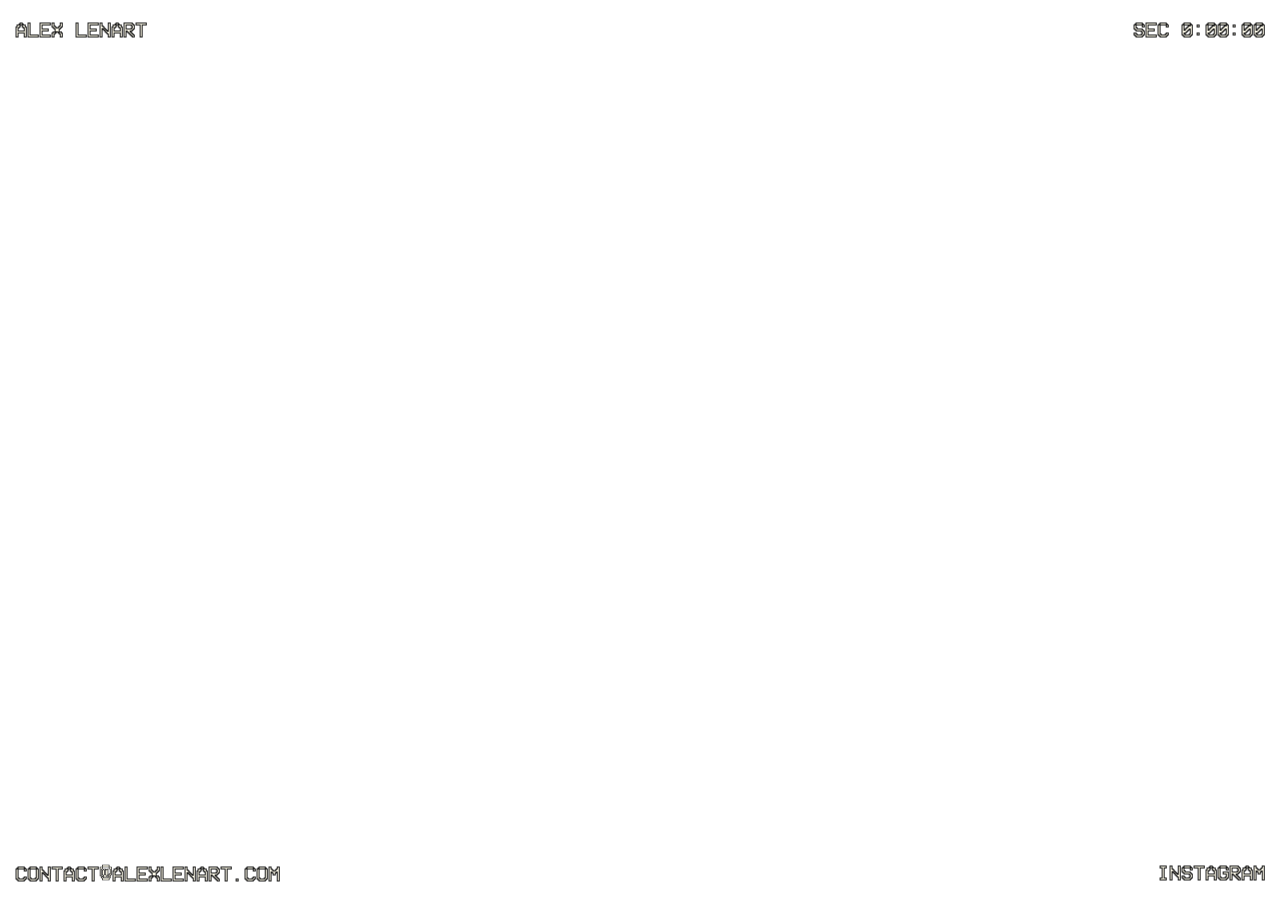
==== commit 45bf8012: "fixed" ====
--- a/index.html
+++ b/index.html
@@ -1,6 +1,14 @@
-<!DOCTYPE html><html  lang="en"><head><meta charset="utf-8">
+<!DOCTYPE html><html  lang="en" data-capo=""><head><meta charset="utf-8">
 <meta name="viewport" content="width=device-width, initial-scale=1">
-<title>Alex Lenárt, the 3D Artist from slovakia.</title>
+<link rel="stylesheet" href="/_nuxt/entry.C_oZwfua.css">
+<link rel="modulepreload" as="script" crossorigin href="/_nuxt/D10W_LUq.js">
+<link rel="prefetch" as="script" crossorigin href="/_nuxt/C_2am5r8.js">
+<link rel="prefetch" as="script" crossorigin href="/_nuxt/iJLqsxH0.js">
+<link rel="prefetch" as="style" crossorigin href="/_nuxt/error-404.ygbHJO5Q.css">
+<link rel="prefetch" as="script" crossorigin href="/_nuxt/CPzGPuaS.js">
+<link rel="prefetch" as="script" crossorigin href="/_nuxt/DlAUqK2U.js">
+<link rel="prefetch" as="style" crossorigin href="/_nuxt/error-500.B11Ibp8J.css">
+<link rel="prefetch" as="script" crossorigin href="/_nuxt/ejzzxpPs.js">
 <meta name="robots" content="index, follow">
 <meta property="og:title" content="Alex Lenárt, the 3D Artist from slovakia.">
 <meta property="og:url" content="https://alexlenart.com/">
@@ -10,46 +18,14 @@
 <meta property="og:image:height" content="630">
 <meta property="og:image:type" content="image/webp">
 <meta property="og:image:alt" content="Alex Lenárt's portfolio homepage">
-<meta property="og:image" content="https://alexlenart.com/og_image.webp">
+<meta property="og:image" content="https://alexlenart.com/og.webp">
 <meta name="twitter:card" content="I'm Alex Lenárt, a 3D Artist based in Slovakia. I focus on doing Realistic Animations and Product Models using Blender.">
-<meta name="msapplication-TileColor" content="#000000">
-<meta name="msapplication-TileImage" content="/ms-icon-144x144.png">
-<meta name="theme-color" content="#000000">
-<link rel="apple-touch-icon" sizes="57x57" href="/apple-icon-57x57.png">
-<link rel="apple-touch-icon" sizes="60x60" href="/apple-icon-60x60.png">
-<link rel="apple-touch-icon" sizes="72x72" href="/apple-icon-72x72.png">
-<link rel="apple-touch-icon" sizes="76x76" href="/apple-icon-76x76.png">
-<link rel="apple-touch-icon" sizes="114x114" href="/apple-icon-114x114.png">
-<link rel="apple-touch-icon" sizes="120x120" href="/apple-icon-120x120.png">
-<link rel="apple-touch-icon" sizes="144x144" href="/apple-icon-144x144.png">
-<link rel="apple-touch-icon" sizes="152x152" href="/apple-icon-152x152.png">
-<link rel="apple-touch-icon" sizes="180x180" href="/apple-icon-180x180.png">
-<link rel="icon" type="image/png" sizes="192x192" href="/android-icon-192x192.png">
-<link rel="icon" type="image/svg+xml" sizes="32x32" href="/spaceship.svg">
-<link rel="canonical" href="https://alexlenart.com/">
-<meta name="description" content="I'm Alex Lenárt, a 3D Artist based in Slovakia. I focus on doing Realistic Animations and Product Models using Blender.">
-<link rel="preload" as="fetch" crossorigin="anonymous" href="/_payload.json?6ad9b63f-ce3c-441f-96a6-5fab650ee5cc">
-<style>/*! tailwindcss v3.4.3 | MIT License | https://tailwindcss.com*/*,:after,:before{border:0 solid #e5e7eb;box-sizing:border-box}:after,:before{--tw-content:""}:host,html{line-height:1.5;-webkit-text-size-adjust:100%;font-family:ui-sans-serif,system-ui,sans-serif,Apple Color Emoji,Segoe UI Emoji,Segoe UI Symbol,Noto Color Emoji;font-feature-settings:normal;font-variation-settings:normal;-moz-tab-size:4;-o-tab-size:4;tab-size:4;-webkit-tap-highlight-color:transparent}body{line-height:inherit;margin:0}hr{border-top-width:1px;color:inherit;height:0}abbr:where([title]){-webkit-text-decoration:underline dotted;text-decoration:underline dotted}h1,h2,h3,h4,h5,h6{font-size:inherit;font-weight:inherit}a{color:inherit;text-decoration:inherit}b,strong{font-weight:bolder}code,kbd,pre,samp{font-family:ui-monospace,SFMono-Regular,Menlo,Monaco,Consolas,Liberation Mono,Courier New,monospace;font-feature-settings:normal;font-size:1em;font-variation-settings:normal}small{font-size:80%}sub,sup{font-size:75%;line-height:0;position:relative;vertical-align:baseline}sub{bottom:-.25em}sup{top:-.5em}table{border-collapse:collapse;border-color:inherit;text-indent:0}button,input,optgroup,select,textarea{color:inherit;font-family:inherit;font-feature-settings:inherit;font-size:100%;font-variation-settings:inherit;font-weight:inherit;letter-spacing:inherit;line-height:inherit;margin:0;padding:0}button,select{text-transform:none}button,input:where([type=button]),input:where([type=reset]),input:where([type=submit]){-webkit-appearance:button;background-color:transparent;background-image:none}:-moz-focusring{outline:auto}:-moz-ui-invalid{box-shadow:none}progress{vertical-align:baseline}::-webkit-inner-spin-button,::-webkit-outer-spin-button{height:auto}[type=search]{-webkit-appearance:textfield;outline-offset:-2px}::-webkit-search-decoration{-webkit-appearance:none}::-webkit-file-upload-button{-webkit-appearance:button;font:inherit}summary{display:list-item}blockquote,dd,dl,figure,h1,h2,h3,h4,h5,h6,hr,p,pre{margin:0}fieldset{margin:0}fieldset,legend{padding:0}menu,ol,ul{list-style:none;margin:0;padding:0}dialog{padding:0}textarea{resize:vertical}input::-moz-placeholder,textarea::-moz-placeholder{color:#9ca3af;opacity:1}input::placeholder,textarea::placeholder{color:#9ca3af;opacity:1}[role=button],button{cursor:pointer}:disabled{cursor:default}audio,canvas,embed,iframe,img,object,svg,video{display:block;vertical-align:middle}img,video{height:auto;max-width:100%}[hidden]{display:none}*,:after,:before{--tw-border-spacing-x:0;--tw-border-spacing-y:0;--tw-translate-x:0;--tw-translate-y:0;--tw-rotate:0;--tw-skew-x:0;--tw-skew-y:0;--tw-scale-x:1;--tw-scale-y:1;--tw-pan-x: ;--tw-pan-y: ;--tw-pinch-zoom: ;--tw-scroll-snap-strictness:proximity;--tw-gradient-from-position: ;--tw-gradient-via-position: ;--tw-gradient-to-position: ;--tw-ordinal: ;--tw-slashed-zero: ;--tw-numeric-figure: ;--tw-numeric-spacing: ;--tw-numeric-fraction: ;--tw-ring-inset: ;--tw-ring-offset-width:0px;--tw-ring-offset-color:#fff;--tw-ring-color:rgba(59,130,246,.5);--tw-ring-offset-shadow:0 0 #0000;--tw-ring-shadow:0 0 #0000;--tw-shadow:0 0 #0000;--tw-shadow-colored:0 0 #0000;--tw-blur: ;--tw-brightness: ;--tw-contrast: ;--tw-grayscale: ;--tw-hue-rotate: ;--tw-invert: ;--tw-saturate: ;--tw-sepia: ;--tw-drop-shadow: ;--tw-backdrop-blur: ;--tw-backdrop-brightness: ;--tw-backdrop-contrast: ;--tw-backdrop-grayscale: ;--tw-backdrop-hue-rotate: ;--tw-backdrop-invert: ;--tw-backdrop-opacity: ;--tw-backdrop-saturate: ;--tw-backdrop-sepia: ;--tw-contain-size: ;--tw-contain-layout: ;--tw-contain-paint: ;--tw-contain-style: }::backdrop{--tw-border-spacing-x:0;--tw-border-spacing-y:0;--tw-translate-x:0;--tw-translate-y:0;--tw-rotate:0;--tw-skew-x:0;--tw-skew-y:0;--tw-scale-x:1;--tw-scale-y:1;--tw-pan-x: ;--tw-pan-y: ;--tw-pinch-zoom: ;--tw-scroll-snap-strictness:proximity;--tw-gradient-from-position: ;--tw-gradient-via-position: ;--tw-gradient-to-position: ;--tw-ordinal: ;--tw-slashed-zero: ;--tw-numeric-figure: ;--tw-numeric-spacing: ;--tw-numeric-fraction: ;--tw-ring-inset: ;--tw-ring-offset-width:0px;--tw-ring-offset-color:#fff;--tw-ring-color:rgba(59,130,246,.5);--tw-ring-offset-shadow:0 0 #0000;--tw-ring-shadow:0 0 #0000;--tw-shadow:0 0 #0000;--tw-shadow-colored:0 0 #0000;--tw-blur: ;--tw-brightness: ;--tw-contrast: ;--tw-grayscale: ;--tw-hue-rotate: ;--tw-invert: ;--tw-saturate: ;--tw-sepia: ;--tw-drop-shadow: ;--tw-backdrop-blur: ;--tw-backdrop-brightness: ;--tw-backdrop-contrast: ;--tw-backdrop-grayscale: ;--tw-backdrop-hue-rotate: ;--tw-backdrop-invert: ;--tw-backdrop-opacity: ;--tw-backdrop-saturate: ;--tw-backdrop-sepia: ;--tw-contain-size: ;--tw-contain-layout: ;--tw-contain-paint: ;--tw-contain-style: }.container{width:100%}@media (min-width:640px){.container{max-width:640px}}@media (min-width:768px){.container{max-width:768px}}@media (min-width:1024px){.container{max-width:1024px}}@media (min-width:1280px){.container{max-width:1280px}}@media (min-width:1536px){.container{max-width:1536px}}.pointer-events-none{pointer-events:none}.fixed{position:fixed}.absolute{position:absolute}.relative{position:relative}.bottom-2{bottom:.5rem}.bottom-5{bottom:1.25rem}.left-0{left:0}.left-1\/2{left:50%}.left-4{left:1rem}.left-8{left:2rem}.left-\[-100px\]{left:-100px}.right-4{right:1rem}.right-8{right:2rem}.top-0{top:0}.top-1\/2{top:50%}.top-2{top:.5rem}.top-2\/3{top:66.666667%}.isolate{isolation:isolate}.z-10{z-index:10}.z-40{z-index:40}.z-50{z-index:50}.z-\[9999\]{z-index:9999}.m-auto{margin:auto}.mx-auto{margin-left:auto;margin-right:auto}.my-auto{margin-bottom:auto;margin-top:auto}.mb-12{margin-bottom:3rem}.mb-20{margin-bottom:5rem}.mb-auto{margin-bottom:auto}.ml-auto{margin-left:auto}.mt-8{margin-top:2rem}.mt-auto{margin-top:auto}.inline-block{display:inline-block}.flex{display:flex}.grid{display:grid}.hidden{display:none}.aspect-square{aspect-ratio:1/1}.h-3{height:.75rem}.h-\[50vh\]{height:50vh}.h-full{height:100%}.h-screen{height:100vh}.min-h-\[2px\]{min-height:2px}.min-h-screen{min-height:100vh}.w-1\/2{width:50%}.w-3{width:.75rem}.w-\[50\%\]{width:50%}.w-full{width:100%}.w-screen{width:100vw}.min-w-\[100px\]{min-width:100px}.min-w-\[150px\]{min-width:150px}.min-w-\[2px\]{min-width:2px}.min-w-full{min-width:100%}.max-w-\[1000px\]{max-width:1000px}.max-w-\[150px\]{max-width:150px}.max-w-\[250px\]{max-width:250px}.max-w-\[2px\]{max-width:2px}.flex-1{flex:1 1 0%}.origin-bottom{transform-origin:bottom}.origin-top{transform-origin:top}.-translate-x-1\/2{--tw-translate-x:-50%}.-translate-x-1\/2,.scale-y-\[2\.4\]{transform:translate(var(--tw-translate-x),var(--tw-translate-y)) rotate(var(--tw-rotate)) skewX(var(--tw-skew-x)) skewY(var(--tw-skew-y)) scaleX(var(--tw-scale-x)) scaleY(var(--tw-scale-y))}.scale-y-\[2\.4\]{--tw-scale-y:2.4}.select-none{-webkit-user-select:none;-moz-user-select:none;user-select:none}.resize{resize:both}.flex-col{flex-direction:column}.flex-wrap{flex-wrap:wrap}.place-content-center{place-content:center}.items-center{align-items:center}.justify-center{justify-content:center}.justify-between{justify-content:space-between}.gap-2{gap:.5rem}.gap-20{gap:5rem}.gap-3{gap:.75rem}.gap-4{gap:1rem}.gap-6{gap:1.5rem}.gap-8{gap:2rem}.gap-\[10px\]{gap:10px}.gap-\[400px\]{gap:400px}.overflow-hidden{overflow:hidden}.whitespace-nowrap{white-space:nowrap}.break-all{word-break:break-all}.border-2{border-width:2px}.border-4{border-width:4px}.border-\[1px\]{border-width:1px}.border-\[2px\]{border-width:2px}.border-\[3px\]{border-width:3px}.border-\[4px\]{border-width:4px}.border-x-2{border-left-width:2px}.border-r-2,.border-x-2{border-right-width:2px}.border-t-2{border-top-width:2px}.border-t-\[3px\]{border-top-width:3px}.border-main-red{--tw-border-opacity:1;border-color:rgb(255 64 64/var(--tw-border-opacity))}.border-red-600{--tw-border-opacity:1;border-color:rgb(220 38 38/var(--tw-border-opacity))}.border-white{--tw-border-opacity:1;border-color:rgb(255 255 255/var(--tw-border-opacity))}.bg-black{--tw-bg-opacity:1;background-color:rgb(0 0 0/var(--tw-bg-opacity))}.bg-white{--tw-bg-opacity:1;background-color:rgb(255 255 255/var(--tw-bg-opacity))}.bg-zinc-800{--tw-bg-opacity:1;background-color:rgb(39 39 42/var(--tw-bg-opacity))}.bg-zinc-900{--tw-bg-opacity:1;background-color:rgb(24 24 27/var(--tw-bg-opacity))}.fill-main-red{fill:#ff4040}.fill-white{fill:#fff}.stroke-main-red{stroke:#ff4040}.object-contain{-o-object-fit:contain;object-fit:contain}.object-cover{-o-object-fit:cover;object-fit:cover}.p-12{padding:3rem}.p-2{padding:.5rem}.p-3{padding:.75rem}.p-4{padding:1rem}.p-8{padding:2rem}.px-4{padding-left:1rem;padding-right:1rem}.px-5{padding-left:1.25rem;padding-right:1.25rem}.px-6{padding-left:1.5rem;padding-right:1.5rem}.px-8{padding-left:2rem;padding-right:2rem}.px-9{padding-left:2.25rem;padding-right:2.25rem}.py-2{padding-bottom:.5rem;padding-top:.5rem}.py-3{padding-bottom:.75rem;padding-top:.75rem}.py-4{padding-bottom:1rem;padding-top:1rem}.pb-2{padding-bottom:.5rem}.pb-4{padding-bottom:1rem}.pb-5{padding-bottom:1.25rem}.pr-\[5\%\]{padding-right:5%}.pt-4{padding-top:1rem}.pt-8{padding-top:2rem}.pt-\[10vw\]{padding-top:10vw}.text-center{text-align:center}.font-arcade{font-family:Arcade}.font-sans{font-family:ui-sans-serif,system-ui,sans-serif,Apple Color Emoji,Segoe UI Emoji,Segoe UI Symbol,Noto Color Emoji}.text-\[0\.9em\]{font-size:.9em}.text-\[1\.2em\]{font-size:1.2em}.text-\[1\.3em\]{font-size:1.3em}.text-\[1\.4em\]{font-size:1.4em}.text-\[1\.5em\]{font-size:1.5em}.text-\[1\.6em\]{font-size:1.6em}.text-\[1em\]{font-size:1em}.text-\[2em\]{font-size:2em}.text-\[3em\]{font-size:3em}.text-\[4em\]{font-size:4em}.text-\[5em\]{font-size:5em}.text-\[8em\]{font-size:8em}.font-light{font-weight:300}.leading-\[100\%\]{line-height:100%}.leading-\[115\%\]{line-height:115%}.leading-\[120\%\]{line-height:120%}.leading-\[130\%\]{line-height:130%}.tracking-\[-4px\]{letter-spacing:-4px}.tracking-\[2px\]{letter-spacing:2px}.text-main-red{--tw-text-opacity:1;color:rgb(255 64 64/var(--tw-text-opacity))}.text-purple-600{--tw-text-opacity:1;color:rgb(147 51 234/var(--tw-text-opacity))}.text-white{--tw-text-opacity:1;color:rgb(255 255 255/var(--tw-text-opacity))}.text-yellow-50{--tw-text-opacity:1;color:rgb(254 252 232/var(--tw-text-opacity))}.opacity-0{opacity:0}.outline{outline-style:solid}.outline-purple-600{outline-color:#9333ea}@font-face{font-display:swap;font-family:Arcade;font-style:normal;font-weight:400;src:url(/_nuxt/arcade.CNfwRK0e.woff2) format("woff")}.split-line{overflow:hidden}*{box-sizing:border-box}address{font-style:normal}.hover\:bg-main-red:hover{--tw-bg-opacity:1;background-color:rgb(255 64 64/var(--tw-bg-opacity))}.hover\:bg-purple-700:hover{--tw-bg-opacity:1;background-color:rgb(126 34 206/var(--tw-bg-opacity))}.hover\:bg-red-500:hover{--tw-bg-opacity:1;background-color:rgb(239 68 68/var(--tw-bg-opacity))}.hover\:bg-white:hover{--tw-bg-opacity:1;background-color:rgb(255 255 255/var(--tw-bg-opacity))}.hover\:text-black:hover{--tw-text-opacity:1;color:rgb(0 0 0/var(--tw-text-opacity))}.hover\:text-zinc-900:hover{--tw-text-opacity:1;color:rgb(24 24 27/var(--tw-text-opacity))}.hover\:underline:hover{text-decoration-line:underline}@media (max-width:768px){.max-\[768px\]\:mx-auto{margin-left:auto;margin-right:auto}.max-\[768px\]\:mb-auto{margin-bottom:auto}.max-\[768px\]\:hidden{display:none}.max-\[768px\]\:min-h-screen{min-height:100vh}.max-\[768px\]\:flex-col{flex-direction:column}.max-\[768px\]\:gap-8{gap:2rem}.max-\[768px\]\:object-contain{-o-object-fit:contain;object-fit:contain}.max-\[768px\]\:px-0{padding-left:0;padding-right:0}.max-\[768px\]\:px-4{padding-left:1rem;padding-right:1rem}.max-\[768px\]\:py-0{padding-bottom:0;padding-top:0}}@media (max-width:600px){.max-\[600px\]\:p-6{padding:1.5rem}}@media (max-width:500px){.max-\[500px\]\:p-4{padding:1rem}}@media (max-width:400px){.max-\[400px\]\:hidden{display:none}.max-\[400px\]\:w-full{width:100%}.max-\[400px\]\:p-0{padding:0}.max-\[400px\]\:p-1{padding:.25rem}.max-\[400px\]\:p-3{padding:.75rem}.max-\[400px\]\:px-1{padding-left:.25rem;padding-right:.25rem}.max-\[400px\]\:px-2{padding-left:.5rem;padding-right:.5rem}.max-\[400px\]\:px-4{padding-left:1rem;padding-right:1rem}.max-\[400px\]\:py-6{padding-bottom:1.5rem;padding-top:1.5rem}}@media (min-width:400px){.min-\[400px\]\:hidden{display:none}.min-\[400px\]\:border-white{--tw-border-opacity:1;border-color:rgb(255 255 255/var(--tw-border-opacity))}}@media (min-width:768px){.min-\[768px\]\:hidden{display:none}.min-\[768px\]\:justify-between{justify-content:space-between}.min-\[768px\]\:pr-4{padding-right:1rem}}</style>
-<style>.loading-clamp[data-v-2998b9f7]{font-size:clamp(2em,5vw,10em)}.name-clamp[data-v-2998b9f7]{font-size:clamp(1em,2vw,1.9em)}</style>
-<style>.loading-clamp[data-v-9ad2ec05]{font-size:clamp(2em,5vw,10em)}.name-clamp[data-v-9ad2ec05]{font-size:clamp(1em,2vw,1.9em)}</style>
-<style>.error-status[data-v-280576f9]{font-size:clamp(4em,8vw,7em);line-height:100%}.error-message[data-v-280576f9]{font-size:clamp(1.5em,5vw,2em);font-weight:300;line-height:130%;text-align:center}</style>
-<style>.title-clamp[data-v-a2d9682b]{font-size:clamp(5em,25vw,20vw)}.title-small-clamp[data-v-a2d9682b]{font-size:clamp(3em,25vw,11vw)}@layer{.h1-text[data-v-a2d9682b]{font-family:Arcade;letter-spacing:-4px;line-height:115%;--tw-text-opacity:1;color:rgb(255 64 64/var(--tw-text-opacity))}}.big-ass-text[data-v-a2d9682b]{--tw-scale-y:2.4;font-size:clamp(5em,25vw,20vw);transform:translate(var(--tw-translate-x),var(--tw-translate-y)) rotate(var(--tw-rotate)) skewX(var(--tw-skew-x)) skewY(var(--tw-skew-y)) scaleX(var(--tw-scale-x)) scaleY(var(--tw-scale-y));white-space:nowrap}@layer{.big-ass-text[data-v-a2d9682b]{font-family:Arcade;letter-spacing:-4px;line-height:115%;--tw-text-opacity:1;color:rgb(255 64 64/var(--tw-text-opacity))}}</style>
-<style>.about-me-clamp[data-v-b22fb1cb]{font-size:clamp(.7em,5vw,1.6em)}.split-line[data-v-b22fb1cb]{overflow:hidden}.char[data-v-b22fb1cb]{opacity:0}</style>
-<style>.input[data-v-4703d65c]{border-width:2px;--tw-border-opacity:1;border-color:rgb(255 255 255/var(--tw-border-opacity));--tw-bg-opacity:1;background-color:rgb(0 0 0/var(--tw-bg-opacity));font-family:ui-sans-serif,system-ui,sans-serif,Apple Color Emoji,Segoe UI Emoji,Segoe UI Symbol,Noto Color Emoji;font-size:1.2em;padding:.5rem 1rem;--tw-text-opacity:1;color:rgb(255 255 255/var(--tw-text-opacity))}[data-v-4703d65c]:focus{outline:2px solid;outline-color:#9333ea}.title-clamp[data-v-4703d65c]{font-size:clamp(2em,7vw,7em)}.text-clamp[data-v-4703d65c]{font-size:clamp(.8em,3vw,1.2em);word-break:break-all}</style>
-<style>.credit-title[data-v-3d282adf]{font-size:clamp(.5em,5vw,.8em)}.email-clamp[data-v-3d282adf]{font-size:clamp(.6em,3.8vw,1em)}</style>
-<link rel="stylesheet" href="/_nuxt/entry.kc7c_hEt.css">
-<link rel="stylesheet" href="/_nuxt/Engine.DXV88r2-.css">
-<link rel="stylesheet" href="/_nuxt/index.BDeAyVng.css">
-<link rel="modulepreload" as="script" crossorigin href="/_nuxt/BTFOxmQ9.js">
-<link rel="modulepreload" as="script" crossorigin href="/_nuxt/hlInkDco.js">
-<link rel="modulepreload" as="script" crossorigin href="/_nuxt/CNG0QyPU.js">
-<link rel="modulepreload" as="script" crossorigin href="/_nuxt/DC5BNjZu.js">
-<link rel="modulepreload" as="script" crossorigin href="/_nuxt/C9bG9k5R.js">
-<link rel="modulepreload" as="script" crossorigin href="/_nuxt/Bid49ZCs.js">
-<link rel="modulepreload" as="script" crossorigin href="/_nuxt/DYOcbQzT.js">
-<link rel="prefetch" as="script" crossorigin href="/_nuxt/CuTwKWNz.js">
-<link rel="prefetch" as="script" crossorigin href="/_nuxt/peNWTnjO.js">
-<link rel="prefetch" as="script" crossorigin href="/_nuxt/CeMhyk2Y.js">
-<link rel="prefetch" as="script" crossorigin href="/_nuxt/DDlU8Teo.js">
-<script type="module" src="/_nuxt/BTFOxmQ9.js" crossorigin></script></head><body><div id="__nuxt"><!--[--><div class="fixed grid text-yellow-50 font-arcade place-content-center bg-zinc-800 top-0 left-0 w-screen h-screen overflow-hidden z-[9999]" style="" data-v-2998b9f7><p class="loading-clamp leading-[120%] tracking-[2px]" data-v-2998b9f7>Loading</p><p class="fixed name-clamp bottom-2 left-4 leading-[120%] tracking-[2px]" data-v-2998b9f7>Alex</p><p class="fixed name-clamp top-2 right-4 leading-[120%] tracking-[2px]" data-v-2998b9f7>Lenart</p></div><!----><div><!--[--><main class="w-full min-h-screen bg-zinc-900 isolate overflow-hidden"><!--[--><div style="" class="flex" data-v-a2d9682b><h1 data-v-a2d9682b><div class="big-ass-text" data-v-a2d9682b> I&#39;m Alex Lenart </div><div class="title-small-clamp h1-text pt-[10vw] text-center w-screen" data-v-a2d9682b>a</div><div class="title-small-clamp h1-text pr-[5%] text-center w-screen" data-v-a2d9682b>3D</div><div class="title-small-clamp h1-text text-center w-screen" data-v-a2d9682b>Blender</div><div class="title-small-clamp h1-text text-center w-screen" data-v-a2d9682b>Artist</div></h1><div class="fixed bottom-5 right-8 flex gap-2 text-main-red" data-v-a2d9682b><svg xmlns="http://www.w3.org/2000/svg" height="40px" width="40px" viewBox="0 -960 960 960" class="fill-main-red" data-v-a2d9682b><path d="M480-80q-83.33 0-156.33-31.5-73-31.5-127.17-85.67-54.17-54.16-85.33-127.5Q80-398 80-481.33 80-565 111.17-637.5q31.16-72.5 85.33-126.67 54.17-54.16 127.17-85Q396.67-880 480-880q83.67 0 156.5 30.83 72.83 30.84 127 85Q817.67-710 848.83-637.5 880-565 880-481.33q0 83.33-31.17 156.66-31.16 73.34-85.33 127.5-54.17 54.17-127 85.67T480-80Zm0-66q32-36 54-80t36-101.33H390.67Q404-272.67 426-227.67T480-146Zm-91.33-13.33q-22.67-36.34-39.17-77.5Q333-278 322-327.33H182.67q35 64 82.83 103.33t123.17 64.67ZM572-160q66.67-21.33 119.5-64.33t85.83-103H638.67Q627-278.67 610.83-237.5 594.67-196.33 572-160ZM158-394h151.33q-3-24.67-3.83-45.5-.83-20.83-.83-41.83 0-23.67 1.16-43.17Q307-544 310-566.67H158q-6.33 22.67-8.83 41.84-2.5 19.16-2.5 43.5 0 24.33 2.5 44.5 2.5 20.16 8.83 42.83Zm219.33 0h206q3.67-27.33 4.84-46.83 1.16-19.5 1.16-40.5 0-20.34-1.16-39.17-1.17-18.83-4.84-46.17h-206q-3.66 27.34-4.83 46.17-1.17 18.83-1.17 39.17 0 21 1.17 40.5t4.83 46.83ZM650-394h152q6.33-22.67 8.83-42.83 2.5-20.17 2.5-44.5 0-24.34-2.5-43.5-2.5-19.17-8.83-41.84H650.67q3 30 4.16 48.84Q656-499 656-481.33q0 21.66-1.5 41.16-1.5 19.5-4.5 46.17Zm-12-239.33h139.33Q745.67-696 692.83-739q-52.83-43-121.5-61.67Q594-765 610.17-724.5 626.33-684 638-633.33Zm-247.33 0h180q-11.34-50-35-96-23.67-46-55.67-83.34-30 30-51 72.34-21 42.33-38.33 107Zm-208 0h140Q333-682 348.83-722.17 364.67-762.33 388-800q-68.67 18.67-120.5 61t-84.83 105.67Z" data-v-a2d9682b></path></svg><p class="text-[1em] font-arcade my-auto" data-v-a2d9682b>Slovakia</p></div><div class="fixed bottom-5 left-8 flex gap-2 text-main-red" data-v-a2d9682b><svg width="40px" height="40px" viewBox="0 0 24 24" fill="none" xmlns="http://www.w3.org/2000/svg" data-v-a2d9682b><path d="M7 13L12 18L17 13M7 6L12 11L17 6" class="stroke-main-red" stroke-width="2" stroke-linecap="round" stroke-linejoin="round" data-v-a2d9682b></path></svg><p class="text-[1em] font-arcade my-auto" data-v-a2d9682b>Scroll Down</p></div></div><div class="relative flex flex-col w-screen h-screen" data-v-a2d9682b><!----></div><!--]--><div class="fixed top-0 left-0 w-screen h-screen grid place-content-center bg-black px-4 z-40" style="display:none;" data-v-b22fb1cb><h2 class="text-white max-w-[1000px] about-me-clamp font-arcade font-light" data-v-b22fb1cb>I focus on creating realistic animations and models of products using a Blender. </h2></div><div style="display:none;" class="fixed top-0 left-0 isolate flex z-50 bg-black flex-col w-screen h-screen"><div class="fixed top-0 left-0 z-50 w-screen h-screen bg-black"></div><canvas class="w-screen h-screen z-40"></canvas><div class="flex overflow-hidden" style="max-width:970px;width:970px;height:780px;max-height:780px;"><div class="flex-1 text-white font-arcade border-white p-2 flex flex-col gap-20 select-none overflow-hidden"><span></span><section style="display:none;" class="flex flex-col flex-1 gap-4 p-8 py-3 max-[768px]:min-h-screen max-[768px]:px-4 max-[768px]:py-0 max-[400px]:px-1" data-v-4703d65c><div class="flex w-full" data-v-4703d65c><button class="text-[1.4em] border-[2px] border-white mt-auto mx-auto font-arcade hover:bg-white hover:text-black px-4 py-2" data-v-4703d65c>Prev Level</button><button class="text-[1.4em] mx-auto font-arcade hover:bg-white hover:text-black px-4 py-2 border-2" data-v-4703d65c>Next Level</button></div><div class="flex flex-col flex-1 border-2 border-white" data-v-4703d65c><h3 class="title-clamp text-center font-arcade" data-v-4703d65c>Contact</h3><div class="flex flex-1 border-t-2 px-4 max-[768px]:px-0 min-[400px]:border-white max-[768px]:flex-col" data-v-4703d65c><div class="flex flex-col flex-1 m-auto p-4 text-clamp" data-v-4703d65c><p class="text-center" data-v-4703d65c>You can reach to me via my email at <a href="mailto:" rel="noopener noreferrer" class="hover:underline" data-v-4703d65c><address class="inline-block text-purple-600" data-v-4703d65c>contact@alexlenart.com</address></a> or connect with me on my social media.</p></div></div></div></section><footer style="display:none;" class="flex flex-col flex-1 font-arcade gap-4 p-8 py-3 max-[768px]:min-h-screen max-[768px]:px-4 max-[400px]:px-1" data-v-3d282adf><button class="text-[1.4em] border-[2px] border-white mt-auto mx-auto font-arcade hover:bg-white hover:text-black px-4 py-2" data-v-3d282adf>Prev Level</button><div class="flex flex-col flex-1 border-2 border-white" data-v-3d282adf><!----><!----><div class="flex min-[768px]:justify-between max-[768px]:gap-8 w-full mt-auto max-[768px]:mb-auto pb-4 gap-[10px] px-4 max-[768px]:flex-col" data-v-3d282adf><p class="text-center" data-v-3d282adf>Models: Alex Lenart</p><a href="https://davidkravec.com" rel="noopener noreferrer" class="flex max-[768px]:mx-auto text-[1em] text-center hover:underline gap-2" data-v-3d282adf> Website: David Kravec </a></div><div class="flex flex-col gap-2 pb-2" data-v-3d282adf><div class="flex justify-between border-t-2 border-white px-4 pt-4 flex-wrap" data-v-3d282adf><a href="mailto:contact@alexlenart.com" rel="noopener noreferrer" class="my-auto email-clamp break-all" data-v-3d282adf> contact@alexlenart.com </a><ul class="flex gap-3" data-v-3d282adf><li data-v-3d282adf><a href="https://www.instagram.com/alex41.jpg/?igsh=MTFhbmM2dGhrOWJ2Zw%3D%3D&amp;utm_source=qr" rel="noopener noreferrer" class="grid place-content-center" data-v-3d282adf><svg xmlns="http://www.w3.org/2000/svg" viewBox="0 0 30 30" width="45px" height="45px" class="fill-white" data-v-3d282adf><path d="M 9.9980469 3 C 6.1390469 3 3 6.1419531 3 10.001953 L 3 20.001953 C 3 23.860953 6.1419531 27 10.001953 27 L 20.001953 27 C 23.860953 27 27 23.858047 27 19.998047 L 27 9.9980469 C 27 6.1390469 23.858047 3 19.998047 3 L 9.9980469 3 z M 22 7 C 22.552 7 23 7.448 23 8 C 23 8.552 22.552 9 22 9 C 21.448 9 21 8.552 21 8 C 21 7.448 21.448 7 22 7 z M 15 9 C 18.309 9 21 11.691 21 15 C 21 18.309 18.309 21 15 21 C 11.691 21 9 18.309 9 15 C 9 11.691 11.691 9 15 9 z M 15 11 A 4 4 0 0 0 11 15 A 4 4 0 0 0 15 19 A 4 4 0 0 0 19 15 A 4 4 0 0 0 15 11 z" data-v-3d282adf></path></svg></a></li></ul></div></div></div></footer><!----><!----></div></div></div><!----></main><!--]--></div><!--]--></div><div id="teleports"></div><script type="application/json" id="__NUXT_DATA__" data-ssr="true" data-src="/_payload.json?6ad9b63f-ce3c-441f-96a6-5fab650ee5cc">[{"state":1,"once":9,"_errors":11,"serverRendered":13,"path":14,"prerenderedAt":15},["Reactive",2],{"$smouse-position":3,"$sscreen":5,"$ssection":6,"$sscreenSections":7,"$shighestScore":8},{"x":4,"y":4,"velocityX":4,"velocityY":4},0,{"width":4,"height":4},"box","projects",222500,["Reactive",10],["Set"],["Reactive",12],{},true,"/",1722452820161]</script>
-<script>window.__NUXT__={};window.__NUXT__.config={public:{},app:{baseURL:"/",buildAssetsDir:"/_nuxt/",cdnURL:""}}</script></body></html>+<meta name="msapplication-TileColor" content="#ffffff">
+<meta name="theme-color" content="#ffffff">
+<meta name="apple-mobile-web-app-title" content="Alex Lenart">
+<link rel="icon" type="image/png" href="/favicon-32x32.png" sizes="32x32">
+<link rel="shortcut icon" href="/favicon.ico">
+<link rel="apple-touch-icon" sizes="180x180" href="/apple-touch-icon.png">
+<link rel="manifest" href="/site.webmanifest">
+<script type="module" src="/_nuxt/D10W_LUq.js" crossorigin></script></head><body><div id="__nuxt"></div><div id="teleports"></div><script type="application/json" data-nuxt-data="nuxt-app" data-ssr="false" id="__NUXT_DATA__">[{"prerenderedAt":1,"serverRendered":2},1729345281663,false]</script>
+<script>window.__NUXT__={};window.__NUXT__.config={public:{},app:{baseURL:"/",buildId:"ed165824-086c-4dbb-b1e5-b4045db1253c",buildAssetsDir:"/_nuxt/",cdnURL:""}}</script></body></html>
--- a/_nuxt/entry.C_oZwfua.css
+++ b/_nuxt/entry.C_oZwfua.css
@@ -0,0 +1 @@
+*,:after,:before{--tw-border-spacing-x:0;--tw-border-spacing-y:0;--tw-translate-x:0;--tw-translate-y:0;--tw-rotate:0;--tw-skew-x:0;--tw-skew-y:0;--tw-scale-x:1;--tw-scale-y:1;--tw-pan-x: ;--tw-pan-y: ;--tw-pinch-zoom: ;--tw-scroll-snap-strictness:proximity;--tw-gradient-from-position: ;--tw-gradient-via-position: ;--tw-gradient-to-position: ;--tw-ordinal: ;--tw-slashed-zero: ;--tw-numeric-figure: ;--tw-numeric-spacing: ;--tw-numeric-fraction: ;--tw-ring-inset: ;--tw-ring-offset-width:0px;--tw-ring-offset-color:#fff;--tw-ring-color:rgba(59,130,246,.5);--tw-ring-offset-shadow:0 0 #0000;--tw-ring-shadow:0 0 #0000;--tw-shadow:0 0 #0000;--tw-shadow-colored:0 0 #0000;--tw-blur: ;--tw-brightness: ;--tw-contrast: ;--tw-grayscale: ;--tw-hue-rotate: ;--tw-invert: ;--tw-saturate: ;--tw-sepia: ;--tw-drop-shadow: ;--tw-backdrop-blur: ;--tw-backdrop-brightness: ;--tw-backdrop-contrast: ;--tw-backdrop-grayscale: ;--tw-backdrop-hue-rotate: ;--tw-backdrop-invert: ;--tw-backdrop-opacity: ;--tw-backdrop-saturate: ;--tw-backdrop-sepia: ;--tw-contain-size: ;--tw-contain-layout: ;--tw-contain-paint: ;--tw-contain-style: }::backdrop{--tw-border-spacing-x:0;--tw-border-spacing-y:0;--tw-translate-x:0;--tw-translate-y:0;--tw-rotate:0;--tw-skew-x:0;--tw-skew-y:0;--tw-scale-x:1;--tw-scale-y:1;--tw-pan-x: ;--tw-pan-y: ;--tw-pinch-zoom: ;--tw-scroll-snap-strictness:proximity;--tw-gradient-from-position: ;--tw-gradient-via-position: ;--tw-gradient-to-position: ;--tw-ordinal: ;--tw-slashed-zero: ;--tw-numeric-figure: ;--tw-numeric-spacing: ;--tw-numeric-fraction: ;--tw-ring-inset: ;--tw-ring-offset-width:0px;--tw-ring-offset-color:#fff;--tw-ring-color:rgba(59,130,246,.5);--tw-ring-offset-shadow:0 0 #0000;--tw-ring-shadow:0 0 #0000;--tw-shadow:0 0 #0000;--tw-shadow-colored:0 0 #0000;--tw-blur: ;--tw-brightness: ;--tw-contrast: ;--tw-grayscale: ;--tw-hue-rotate: ;--tw-invert: ;--tw-saturate: ;--tw-sepia: ;--tw-drop-shadow: ;--tw-backdrop-blur: ;--tw-backdrop-brightness: ;--tw-backdrop-contrast: ;--tw-backdrop-grayscale: ;--tw-backdrop-hue-rotate: ;--tw-backdrop-invert: ;--tw-backdrop-opacity: ;--tw-backdrop-saturate: ;--tw-backdrop-sepia: ;--tw-contain-size: ;--tw-contain-layout: ;--tw-contain-paint: ;--tw-contain-style: }/*! tailwindcss v3.4.14 | MIT License | https://tailwindcss.com*/*,:after,:before{border:0 solid #e5e7eb;box-sizing:border-box}:after,:before{--tw-content:""}:host,html{line-height:1.5;-webkit-text-size-adjust:100%;font-family:ui-sans-serif,system-ui,sans-serif,Apple Color Emoji,Segoe UI Emoji,Segoe UI Symbol,Noto Color Emoji;font-feature-settings:normal;font-variation-settings:normal;-moz-tab-size:4;-o-tab-size:4;tab-size:4;-webkit-tap-highlight-color:transparent}body{line-height:inherit;margin:0}hr{border-top-width:1px;color:inherit;height:0}abbr:where([title]){-webkit-text-decoration:underline dotted;text-decoration:underline dotted}h1,h2,h3,h4,h5,h6{font-size:inherit;font-weight:inherit}a{color:inherit;text-decoration:inherit}b,strong{font-weight:bolder}code,kbd,pre,samp{font-family:ui-monospace,SFMono-Regular,Menlo,Monaco,Consolas,Liberation Mono,Courier New,monospace;font-feature-settings:normal;font-size:1em;font-variation-settings:normal}small{font-size:80%}sub,sup{font-size:75%;line-height:0;position:relative;vertical-align:baseline}sub{bottom:-.25em}sup{top:-.5em}table{border-collapse:collapse;border-color:inherit;text-indent:0}button,input,optgroup,select,textarea{color:inherit;font-family:inherit;font-feature-settings:inherit;font-size:100%;font-variation-settings:inherit;font-weight:inherit;letter-spacing:inherit;line-height:inherit;margin:0;padding:0}button,select{text-transform:none}button,input:where([type=button]),input:where([type=reset]),input:where([type=submit]){-webkit-appearance:button;background-color:transparent;background-image:none}:-moz-focusring{outline:auto}:-moz-ui-invalid{box-shadow:none}progress{vertical-align:baseline}::-webkit-inner-spin-button,::-webkit-outer-spin-button{height:auto}[type=search]{-webkit-appearance:textfield;outline-offset:-2px}::-webkit-search-decoration{-webkit-appearance:none}::-webkit-file-upload-button{-webkit-appearance:button;font:inherit}summary{display:list-item}blockquote,dd,dl,figure,h1,h2,h3,h4,h5,h6,hr,p,pre{margin:0}fieldset{margin:0}fieldset,legend{padding:0}menu,ol,ul{list-style:none;margin:0;padding:0}dialog{padding:0}textarea{resize:vertical}input::-moz-placeholder,textarea::-moz-placeholder{color:#9ca3af;opacity:1}input::placeholder,textarea::placeholder{color:#9ca3af;opacity:1}[role=button],button{cursor:pointer}:disabled{cursor:default}audio,canvas,embed,iframe,img,object,svg,video{display:block;vertical-align:middle}img,video{height:auto;max-width:100%}[hidden]:where(:not([hidden=until-found])){display:none}.pointer-events-none{pointer-events:none}.pointer-events-auto{pointer-events:auto}.invisible{visibility:hidden}.fixed{position:fixed}.absolute{position:absolute}.relative{position:relative}.bottom-0{bottom:0}.bottom-1\/4{bottom:25%}.left-0{left:0}.left-1\/2{left:50%}.top-0{top:0}.top-1\/2{top:50%}.top-1\/4{top:25%}.isolate{isolation:isolate}.z-\[-1\]{z-index:-1}.z-\[9998\]{z-index:9998}.z-\[9999\]{z-index:9999}.m-auto{margin:auto}.my-\[45px\]{margin-bottom:45px;margin-top:45px}.mt-\[20px\]{margin-top:20px}.inline-block{display:inline-block}.flex{display:flex}.hidden{display:none}.h-full{height:100%}.h-screen{height:100vh}.w-full{width:100%}.max-w-\[1000px\]{max-width:1000px}.-translate-x-1\/2{--tw-translate-x:-50%}.-translate-x-1\/2,.-translate-y-1\/2{transform:translate(var(--tw-translate-x),var(--tw-translate-y)) rotate(var(--tw-rotate)) skew(var(--tw-skew-x)) skewY(var(--tw-skew-y)) scaleX(var(--tw-scale-x)) scaleY(var(--tw-scale-y))}.-translate-y-1\/2{--tw-translate-y:-50%}.-translate-y-1\/4{--tw-translate-y:-25%}.-translate-y-1\/4,.translate-y-1\/2{transform:translate(var(--tw-translate-x),var(--tw-translate-y)) rotate(var(--tw-rotate)) skew(var(--tw-skew-x)) skewY(var(--tw-skew-y)) scaleX(var(--tw-scale-x)) scaleY(var(--tw-scale-y))}.translate-y-1\/2{--tw-translate-y:50%}.scale-y-\[2\]{--tw-scale-y:2;transform:translate(var(--tw-translate-x),var(--tw-translate-y)) rotate(var(--tw-rotate)) skew(var(--tw-skew-x)) skewY(var(--tw-skew-y)) scaleX(var(--tw-scale-x)) scaleY(var(--tw-scale-y))}.select-none{-webkit-user-select:none;-moz-user-select:none;user-select:none}.resize{resize:both}.flex-col{flex-direction:column}.justify-between{justify-content:space-between}.overflow-hidden{overflow:hidden}.whitespace-pre-line{white-space:pre-line}.bg-white{--tw-bg-opacity:1;background-color:rgb(255 255 255/var(--tw-bg-opacity))}.object-contain{-o-object-fit:contain;object-fit:contain}.object-cover{-o-object-fit:cover;object-fit:cover}.p-\[15px\]{padding:15px}.px-\[10vw\]{padding-left:10vw;padding-right:10vw}.px-\[15px\]{padding-left:15px;padding-right:15px}.px-\[5vw\]{padding-left:5vw;padding-right:5vw}.pb-\[15px\]{padding-bottom:15px}.pb-\[20px\]{padding-bottom:20px}.pt-\[15px\]{padding-top:15px}.text-center{text-align:center}.font-mayego{font-family:mayego}.font-vcr{font-family:vcr}.text-\[1\.1em\]{font-size:1.1em}.text-\[1\.3em\]{font-size:1.3em}.font-light{font-weight:300}.uppercase{text-transform:uppercase}.leading-\[100\%\]{line-height:100%}.leading-\[90\%\]{line-height:90%}.tracking-\[-2px\]{letter-spacing:-2px}.text-\[\#77e777\]{--tw-text-opacity:1;color:rgb(119 231 119/var(--tw-text-opacity))}.blur{--tw-blur:blur(8px)}.blur,.blur-\[1px\]{filter:var(--tw-blur) var(--tw-brightness) var(--tw-contrast) var(--tw-grayscale) var(--tw-hue-rotate) var(--tw-invert) var(--tw-saturate) var(--tw-sepia) var(--tw-drop-shadow)}.blur-\[1px\]{--tw-blur:blur(1px)}.filter{filter:var(--tw-blur) var(--tw-brightness) var(--tw-contrast) var(--tw-grayscale) var(--tw-hue-rotate) var(--tw-invert) var(--tw-saturate) var(--tw-sepia) var(--tw-drop-shadow)}@font-face{font-display:swap;font-family:vcr;font-style:normal;font-weight:500;src:url(./vcrosd_mono.CgrTS4Uj.woff2) format("woff2");vertical-align:baseline}@font-face{font-display:swap;font-family:mayego;font-style:normal;font-weight:400;src:url(./mayego.D_tVqfK_.woff2) format("woff2");vertical-align:baseline}.text-stroke{-webkit-text-stroke:1px #1a1a1a}.text-light-stroke,.text-stroke{--tw-text-opacity:1;color:rgb(255 252 235/var(--tw-text-opacity))}.text-light-stroke{-webkit-text-stroke:.7px #1a1a1a}.titleImage{height:200vw;left:0;pointer-events:none;position:fixed;top:0;width:200vw}@media (min-width:768px){.min-\[768px\]\:hidden{display:none}}
--- a/_nuxt/error-404.ygbHJO5Q.css
+++ b/_nuxt/error-404.ygbHJO5Q.css
@@ -0,0 +1 @@
+.spotlight[data-v-00b6b518]{background:linear-gradient(45deg,#00dc82,#36e4da 50%,#0047e1);bottom:-30vh;filter:blur(20vh);height:40vh}.gradient-border[data-v-00b6b518]{-webkit-backdrop-filter:blur(10px);backdrop-filter:blur(10px);border-radius:.5rem;position:relative}@media (prefers-color-scheme:light){.gradient-border[data-v-00b6b518]{background-color:#ffffff4d}.gradient-border[data-v-00b6b518]:before{background:linear-gradient(90deg,#e2e2e2,#e2e2e2 25%,#00dc82,#36e4da 75%,#0047e1)}}@media (prefers-color-scheme:dark){.gradient-border[data-v-00b6b518]{background-color:#1414144d}.gradient-border[data-v-00b6b518]:before{background:linear-gradient(90deg,#303030,#303030 25%,#00dc82,#36e4da 75%,#0047e1)}}.gradient-border[data-v-00b6b518]:before{background-size:400% auto;border-radius:.5rem;bottom:0;content:"";left:0;-webkit-mask:linear-gradient(#fff 0 0) content-box,linear-gradient(#fff 0 0);mask:linear-gradient(#fff 0 0) content-box,linear-gradient(#fff 0 0);-webkit-mask-composite:xor;mask-composite:exclude;opacity:.5;padding:2px;position:absolute;right:0;top:0;transition:background-position .3s ease-in-out,opacity .2s ease-in-out;width:100%}.gradient-border[data-v-00b6b518]:hover:before{background-position:-50% 0;opacity:1}.fixed[data-v-00b6b518]{position:fixed}.left-0[data-v-00b6b518]{left:0}.right-0[data-v-00b6b518]{right:0}.z-10[data-v-00b6b518]{z-index:10}.z-20[data-v-00b6b518]{z-index:20}.grid[data-v-00b6b518]{display:grid}.mb-16[data-v-00b6b518]{margin-bottom:4rem}.mb-8[data-v-00b6b518]{margin-bottom:2rem}.max-w-520px[data-v-00b6b518]{max-width:520px}.min-h-screen[data-v-00b6b518]{min-height:100vh}.w-full[data-v-00b6b518]{width:100%}.flex[data-v-00b6b518]{display:flex}.cursor-pointer[data-v-00b6b518]{cursor:pointer}.place-content-center[data-v-00b6b518]{place-content:center}.items-center[data-v-00b6b518]{align-items:center}.justify-center[data-v-00b6b518]{justify-content:center}.overflow-hidden[data-v-00b6b518]{overflow:hidden}.bg-white[data-v-00b6b518]{--un-bg-opacity:1;background-color:rgb(255 255 255/var(--un-bg-opacity))}.px-4[data-v-00b6b518]{padding-left:1rem;padding-right:1rem}.px-8[data-v-00b6b518]{padding-left:2rem;padding-right:2rem}.py-2[data-v-00b6b518]{padding-bottom:.5rem;padding-top:.5rem}.text-center[data-v-00b6b518]{text-align:center}.text-8xl[data-v-00b6b518]{font-size:6rem;line-height:1}.text-xl[data-v-00b6b518]{font-size:1.25rem;line-height:1.75rem}.text-black[data-v-00b6b518]{--un-text-opacity:1;color:rgb(0 0 0/var(--un-text-opacity))}.font-light[data-v-00b6b518]{font-weight:300}.font-medium[data-v-00b6b518]{font-weight:500}.leading-tight[data-v-00b6b518]{line-height:1.25}.font-sans[data-v-00b6b518]{font-family:ui-sans-serif,system-ui,-apple-system,BlinkMacSystemFont,Segoe UI,Roboto,Helvetica Neue,Arial,Noto Sans,sans-serif,Apple Color Emoji,Segoe UI Emoji,Segoe UI Symbol,Noto Color Emoji}.antialiased[data-v-00b6b518]{-webkit-font-smoothing:antialiased;-moz-osx-font-smoothing:grayscale}@media (prefers-color-scheme:dark){.dark\:bg-black[data-v-00b6b518]{--un-bg-opacity:1;background-color:rgb(0 0 0/var(--un-bg-opacity))}.dark\:text-white[data-v-00b6b518]{--un-text-opacity:1;color:rgb(255 255 255/var(--un-text-opacity))}}@media (min-width:640px){.sm\:px-0[data-v-00b6b518]{padding-left:0;padding-right:0}.sm\:px-6[data-v-00b6b518]{padding-left:1.5rem;padding-right:1.5rem}.sm\:py-3[data-v-00b6b518]{padding-bottom:.75rem;padding-top:.75rem}.sm\:text-4xl[data-v-00b6b518]{font-size:2.25rem;line-height:2.5rem}.sm\:text-xl[data-v-00b6b518]{font-size:1.25rem;line-height:1.75rem}}
--- a/_nuxt/error-500.B11Ibp8J.css
+++ b/_nuxt/error-500.B11Ibp8J.css
@@ -0,0 +1 @@
+.spotlight[data-v-f7ad9679]{background:linear-gradient(45deg,#00dc82,#36e4da 50%,#0047e1);filter:blur(20vh)}.fixed[data-v-f7ad9679]{position:fixed}.-bottom-1\/2[data-v-f7ad9679]{bottom:-50%}.left-0[data-v-f7ad9679]{left:0}.right-0[data-v-f7ad9679]{right:0}.grid[data-v-f7ad9679]{display:grid}.mb-16[data-v-f7ad9679]{margin-bottom:4rem}.mb-8[data-v-f7ad9679]{margin-bottom:2rem}.h-1\/2[data-v-f7ad9679]{height:50%}.max-w-520px[data-v-f7ad9679]{max-width:520px}.min-h-screen[data-v-f7ad9679]{min-height:100vh}.place-content-center[data-v-f7ad9679]{place-content:center}.overflow-hidden[data-v-f7ad9679]{overflow:hidden}.bg-white[data-v-f7ad9679]{--un-bg-opacity:1;background-color:rgb(255 255 255/var(--un-bg-opacity))}.px-8[data-v-f7ad9679]{padding-left:2rem;padding-right:2rem}.text-center[data-v-f7ad9679]{text-align:center}.text-8xl[data-v-f7ad9679]{font-size:6rem;line-height:1}.text-xl[data-v-f7ad9679]{font-size:1.25rem;line-height:1.75rem}.text-black[data-v-f7ad9679]{--un-text-opacity:1;color:rgb(0 0 0/var(--un-text-opacity))}.font-light[data-v-f7ad9679]{font-weight:300}.font-medium[data-v-f7ad9679]{font-weight:500}.leading-tight[data-v-f7ad9679]{line-height:1.25}.font-sans[data-v-f7ad9679]{font-family:ui-sans-serif,system-ui,-apple-system,BlinkMacSystemFont,Segoe UI,Roboto,Helvetica Neue,Arial,Noto Sans,sans-serif,Apple Color Emoji,Segoe UI Emoji,Segoe UI Symbol,Noto Color Emoji}.antialiased[data-v-f7ad9679]{-webkit-font-smoothing:antialiased;-moz-osx-font-smoothing:grayscale}@media (prefers-color-scheme:dark){.dark\:bg-black[data-v-f7ad9679]{--un-bg-opacity:1;background-color:rgb(0 0 0/var(--un-bg-opacity))}.dark\:text-white[data-v-f7ad9679]{--un-text-opacity:1;color:rgb(255 255 255/var(--un-text-opacity))}}@media (min-width:640px){.sm\:px-0[data-v-f7ad9679]{padding-left:0;padding-right:0}.sm\:text-4xl[data-v-f7ad9679]{font-size:2.25rem;line-height:2.5rem}}
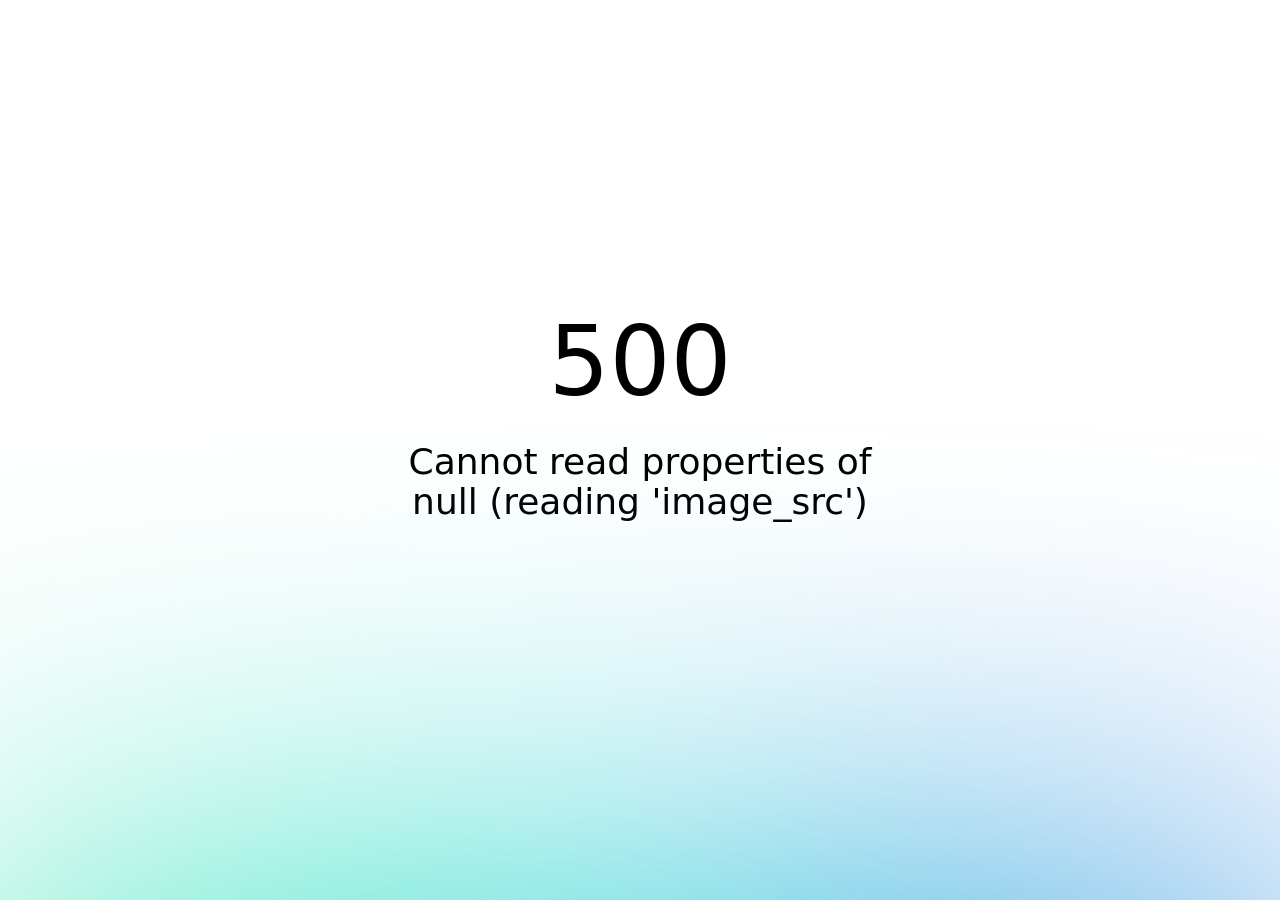
==== commit b5ea8b80: "fixed" ====
--- a/index.html
+++ b/index.html
@@ -1,14 +1,14 @@
 <!DOCTYPE html><html  lang="en" data-capo=""><head><meta charset="utf-8">
 <meta name="viewport" content="width=device-width, initial-scale=1">
-<link rel="stylesheet" href="/_nuxt/entry.C_oZwfua.css">
-<link rel="modulepreload" as="script" crossorigin href="/_nuxt/D10W_LUq.js">
-<link rel="prefetch" as="script" crossorigin href="/_nuxt/C_2am5r8.js">
-<link rel="prefetch" as="script" crossorigin href="/_nuxt/iJLqsxH0.js">
-<link rel="prefetch" as="style" crossorigin href="/_nuxt/error-404.ygbHJO5Q.css">
-<link rel="prefetch" as="script" crossorigin href="/_nuxt/CPzGPuaS.js">
+<link rel="stylesheet" href="/_nuxt/entry.DzmOgxrG.css" crossorigin>
+<link rel="modulepreload" as="script" crossorigin href="/_nuxt/BbfTi5ix.js">
+<link rel="prefetch" as="script" crossorigin href="/_nuxt/BsEuxPzz.js">
+<link rel="prefetch" as="script" crossorigin href="/_nuxt/CfL3mUoV.js">
+<link rel="prefetch" as="style" crossorigin href="/_nuxt/error-404.C3V-3Mc4.css">
+<link rel="prefetch" as="script" crossorigin href="/_nuxt/4HmOBCt1.js">
 <link rel="prefetch" as="script" crossorigin href="/_nuxt/DlAUqK2U.js">
-<link rel="prefetch" as="style" crossorigin href="/_nuxt/error-500.B11Ibp8J.css">
-<link rel="prefetch" as="script" crossorigin href="/_nuxt/ejzzxpPs.js">
+<link rel="prefetch" as="style" crossorigin href="/_nuxt/error-500.dGVH929u.css">
+<link rel="prefetch" as="script" crossorigin href="/_nuxt/CyNuE2N4.js">
 <meta name="robots" content="index, follow">
 <meta property="og:title" content="Alex Lenárt, the 3D Artist from slovakia.">
 <meta property="og:url" content="https://alexlenart.com/">
@@ -27,5 +27,5 @@
 <link rel="shortcut icon" href="/favicon.ico">
 <link rel="apple-touch-icon" sizes="180x180" href="/apple-touch-icon.png">
 <link rel="manifest" href="/site.webmanifest">
-<script type="module" src="/_nuxt/D10W_LUq.js" crossorigin></script></head><body><div id="__nuxt"></div><div id="teleports"></div><script type="application/json" data-nuxt-data="nuxt-app" data-ssr="false" id="__NUXT_DATA__">[{"prerenderedAt":1,"serverRendered":2},1729345281663,false]</script>
-<script>window.__NUXT__={};window.__NUXT__.config={public:{},app:{baseURL:"/",buildId:"ed165824-086c-4dbb-b1e5-b4045db1253c",buildAssetsDir:"/_nuxt/",cdnURL:""}}</script></body></html>+<script type="module" src="/_nuxt/BbfTi5ix.js" crossorigin></script></head><body><div id="__nuxt"></div><div id="teleports"></div><script type="application/json" data-nuxt-data="nuxt-app" data-ssr="false" id="__NUXT_DATA__">[{"prerenderedAt":1,"serverRendered":2},1736085176660,false]</script>
+<script>window.__NUXT__={};window.__NUXT__.config={public:{},app:{baseURL:"/",buildId:"2fcbbedf-1179-418e-85ad-3d0003fd2c12",buildAssetsDir:"/_nuxt/",cdnURL:""}}</script></body></html>
--- a/_nuxt/entry.DzmOgxrG.css
+++ b/_nuxt/entry.DzmOgxrG.css
@@ -0,0 +1 @@
+*,:after,:before{--tw-border-spacing-x:0;--tw-border-spacing-y:0;--tw-translate-x:0;--tw-translate-y:0;--tw-rotate:0;--tw-skew-x:0;--tw-skew-y:0;--tw-scale-x:1;--tw-scale-y:1;--tw-pan-x: ;--tw-pan-y: ;--tw-pinch-zoom: ;--tw-scroll-snap-strictness:proximity;--tw-gradient-from-position: ;--tw-gradient-via-position: ;--tw-gradient-to-position: ;--tw-ordinal: ;--tw-slashed-zero: ;--tw-numeric-figure: ;--tw-numeric-spacing: ;--tw-numeric-fraction: ;--tw-ring-inset: ;--tw-ring-offset-width:0px;--tw-ring-offset-color:#fff;--tw-ring-color:rgba(59,130,246,.5);--tw-ring-offset-shadow:0 0 #0000;--tw-ring-shadow:0 0 #0000;--tw-shadow:0 0 #0000;--tw-shadow-colored:0 0 #0000;--tw-blur: ;--tw-brightness: ;--tw-contrast: ;--tw-grayscale: ;--tw-hue-rotate: ;--tw-invert: ;--tw-saturate: ;--tw-sepia: ;--tw-drop-shadow: ;--tw-backdrop-blur: ;--tw-backdrop-brightness: ;--tw-backdrop-contrast: ;--tw-backdrop-grayscale: ;--tw-backdrop-hue-rotate: ;--tw-backdrop-invert: ;--tw-backdrop-opacity: ;--tw-backdrop-saturate: ;--tw-backdrop-sepia: ;--tw-contain-size: ;--tw-contain-layout: ;--tw-contain-paint: ;--tw-contain-style: }::backdrop{--tw-border-spacing-x:0;--tw-border-spacing-y:0;--tw-translate-x:0;--tw-translate-y:0;--tw-rotate:0;--tw-skew-x:0;--tw-skew-y:0;--tw-scale-x:1;--tw-scale-y:1;--tw-pan-x: ;--tw-pan-y: ;--tw-pinch-zoom: ;--tw-scroll-snap-strictness:proximity;--tw-gradient-from-position: ;--tw-gradient-via-position: ;--tw-gradient-to-position: ;--tw-ordinal: ;--tw-slashed-zero: ;--tw-numeric-figure: ;--tw-numeric-spacing: ;--tw-numeric-fraction: ;--tw-ring-inset: ;--tw-ring-offset-width:0px;--tw-ring-offset-color:#fff;--tw-ring-color:rgba(59,130,246,.5);--tw-ring-offset-shadow:0 0 #0000;--tw-ring-shadow:0 0 #0000;--tw-shadow:0 0 #0000;--tw-shadow-colored:0 0 #0000;--tw-blur: ;--tw-brightness: ;--tw-contrast: ;--tw-grayscale: ;--tw-hue-rotate: ;--tw-invert: ;--tw-saturate: ;--tw-sepia: ;--tw-drop-shadow: ;--tw-backdrop-blur: ;--tw-backdrop-brightness: ;--tw-backdrop-contrast: ;--tw-backdrop-grayscale: ;--tw-backdrop-hue-rotate: ;--tw-backdrop-invert: ;--tw-backdrop-opacity: ;--tw-backdrop-saturate: ;--tw-backdrop-sepia: ;--tw-contain-size: ;--tw-contain-layout: ;--tw-contain-paint: ;--tw-contain-style: }/*! tailwindcss v3.4.17 | MIT License | https://tailwindcss.com*/*,:after,:before{border:0 solid #e5e7eb;box-sizing:border-box}:after,:before{--tw-content:""}:host,html{line-height:1.5;-webkit-text-size-adjust:100%;font-family:ui-sans-serif,system-ui,sans-serif,Apple Color Emoji,Segoe UI Emoji,Segoe UI Symbol,Noto Color Emoji;font-feature-settings:normal;font-variation-settings:normal;-moz-tab-size:4;-o-tab-size:4;tab-size:4;-webkit-tap-highlight-color:transparent}body{line-height:inherit;margin:0}hr{border-top-width:1px;color:inherit;height:0}abbr:where([title]){-webkit-text-decoration:underline dotted;text-decoration:underline dotted}h1,h2,h3,h4,h5,h6{font-size:inherit;font-weight:inherit}a{color:inherit;text-decoration:inherit}b,strong{font-weight:bolder}code,kbd,pre,samp{font-family:ui-monospace,SFMono-Regular,Menlo,Monaco,Consolas,Liberation Mono,Courier New,monospace;font-feature-settings:normal;font-size:1em;font-variation-settings:normal}small{font-size:80%}sub,sup{font-size:75%;line-height:0;position:relative;vertical-align:baseline}sub{bottom:-.25em}sup{top:-.5em}table{border-collapse:collapse;border-color:inherit;text-indent:0}button,input,optgroup,select,textarea{color:inherit;font-family:inherit;font-feature-settings:inherit;font-size:100%;font-variation-settings:inherit;font-weight:inherit;letter-spacing:inherit;line-height:inherit;margin:0;padding:0}button,select{text-transform:none}button,input:where([type=button]),input:where([type=reset]),input:where([type=submit]){-webkit-appearance:button;background-color:transparent;background-image:none}:-moz-focusring{outline:auto}:-moz-ui-invalid{box-shadow:none}progress{vertical-align:baseline}::-webkit-inner-spin-button,::-webkit-outer-spin-button{height:auto}[type=search]{-webkit-appearance:textfield;outline-offset:-2px}::-webkit-search-decoration{-webkit-appearance:none}::-webkit-file-upload-button{-webkit-appearance:button;font:inherit}summary{display:list-item}blockquote,dd,dl,figure,h1,h2,h3,h4,h5,h6,hr,p,pre{margin:0}fieldset{margin:0}fieldset,legend{padding:0}menu,ol,ul{list-style:none;margin:0;padding:0}dialog{padding:0}textarea{resize:vertical}input::-moz-placeholder,textarea::-moz-placeholder{color:#9ca3af;opacity:1}input::placeholder,textarea::placeholder{color:#9ca3af;opacity:1}[role=button],button{cursor:pointer}:disabled{cursor:default}audio,canvas,embed,iframe,img,object,svg,video{display:block;vertical-align:middle}img,video{height:auto;max-width:100%}[hidden]:where(:not([hidden=until-found])){display:none}.pointer-events-none{pointer-events:none}.pointer-events-auto{pointer-events:auto}.invisible{visibility:hidden}.fixed{position:fixed}.absolute{position:absolute}.relative{position:relative}.bottom-0{bottom:0}.bottom-1\/4{bottom:25%}.left-0{left:0}.left-1\/2{left:50%}.top-0{top:0}.top-1\/2{top:50%}.top-1\/4{top:25%}.isolate{isolation:isolate}.z-\[-1\]{z-index:-1}.z-\[9998\]{z-index:9998}.z-\[9999\]{z-index:9999}.m-auto{margin:auto}.my-\[45px\]{margin-bottom:45px;margin-top:45px}.mt-\[20px\]{margin-top:20px}.inline-block{display:inline-block}.flex{display:flex}.hidden{display:none}.h-full{height:100%}.h-screen{height:100vh}.w-full{width:100%}.max-w-\[1000px\]{max-width:1000px}.-translate-x-1\/2{--tw-translate-x:-50%}.-translate-x-1\/2,.-translate-y-1\/2{transform:translate(var(--tw-translate-x),var(--tw-translate-y)) rotate(var(--tw-rotate)) skew(var(--tw-skew-x)) skewY(var(--tw-skew-y)) scaleX(var(--tw-scale-x)) scaleY(var(--tw-scale-y))}.-translate-y-1\/2{--tw-translate-y:-50%}.-translate-y-1\/4{--tw-translate-y:-25%}.-translate-y-1\/4,.translate-y-1\/2{transform:translate(var(--tw-translate-x),var(--tw-translate-y)) rotate(var(--tw-rotate)) skew(var(--tw-skew-x)) skewY(var(--tw-skew-y)) scaleX(var(--tw-scale-x)) scaleY(var(--tw-scale-y))}.translate-y-1\/2{--tw-translate-y:50%}.scale-y-\[2\]{--tw-scale-y:2;transform:translate(var(--tw-translate-x),var(--tw-translate-y)) rotate(var(--tw-rotate)) skew(var(--tw-skew-x)) skewY(var(--tw-skew-y)) scaleX(var(--tw-scale-x)) scaleY(var(--tw-scale-y))}.select-none{-webkit-user-select:none;-moz-user-select:none;user-select:none}.resize{resize:both}.flex-col{flex-direction:column}.justify-between{justify-content:space-between}.overflow-hidden{overflow:hidden}.whitespace-pre-line{white-space:pre-line}.bg-white{--tw-bg-opacity:1;background-color:rgb(255 255 255/var(--tw-bg-opacity,1))}.object-contain{-o-object-fit:contain;object-fit:contain}.object-cover{-o-object-fit:cover;object-fit:cover}.p-\[15px\]{padding:15px}.px-\[10vw\]{padding-left:10vw;padding-right:10vw}.px-\[15px\]{padding-left:15px;padding-right:15px}.px-\[5vw\]{padding-left:5vw;padding-right:5vw}.pb-\[15px\]{padding-bottom:15px}.pb-\[20px\]{padding-bottom:20px}.pt-\[15px\]{padding-top:15px}.text-center{text-align:center}.font-mayego{font-family:mayego}.font-vcr{font-family:vcr}.text-\[1\.1em\]{font-size:1.1em}.text-\[1\.3em\]{font-size:1.3em}.font-light{font-weight:300}.uppercase{text-transform:uppercase}.leading-\[100\%\]{line-height:100%}.leading-\[90\%\]{line-height:90%}.tracking-\[-2px\]{letter-spacing:-2px}.text-\[\#77e777\]{--tw-text-opacity:1;color:rgb(119 231 119/var(--tw-text-opacity,1))}.line-through{text-decoration-line:line-through}.blur{--tw-blur:blur(8px)}.blur,.blur-\[1px\]{filter:var(--tw-blur) var(--tw-brightness) var(--tw-contrast) var(--tw-grayscale) var(--tw-hue-rotate) var(--tw-invert) var(--tw-saturate) var(--tw-sepia) var(--tw-drop-shadow)}.blur-\[1px\]{--tw-blur:blur(1px)}.filter{filter:var(--tw-blur) var(--tw-brightness) var(--tw-contrast) var(--tw-grayscale) var(--tw-hue-rotate) var(--tw-invert) var(--tw-saturate) var(--tw-sepia) var(--tw-drop-shadow)}@font-face{font-display:swap;font-family:vcr;font-style:normal;font-weight:500;src:url(./vcrosd_mono.CgrTS4Uj.woff2) format("woff2");vertical-align:baseline}@font-face{font-display:swap;font-family:mayego;font-style:normal;font-weight:400;src:url(./mayego.D_tVqfK_.woff2) format("woff2");vertical-align:baseline}.text-stroke{-webkit-text-stroke:1px #1a1a1a}.text-light-stroke,.text-stroke{--tw-text-opacity:1;color:rgb(255 252 235/var(--tw-text-opacity,1))}.text-light-stroke{-webkit-text-stroke:.7px #1a1a1a}.titleImage{height:200vw;left:0;pointer-events:none;position:fixed;top:0;width:200vw}@media (max-width:380px){.max-\[380px\]\:ml-auto{margin-left:auto}.max-\[380px\]\:mr-auto{margin-right:auto}.max-\[380px\]\:flex-col{flex-direction:column}}@media (min-width:768px){.min-\[768px\]\:hidden{display:none}}
--- a/_nuxt/error-404.C3V-3Mc4.css
+++ b/_nuxt/error-404.C3V-3Mc4.css
@@ -0,0 +1 @@
+.spotlight[data-v-c2c324f7]{background:linear-gradient(45deg,#00dc82,#36e4da 50%,#0047e1);bottom:-30vh;filter:blur(20vh);height:40vh}.gradient-border[data-v-c2c324f7]{-webkit-backdrop-filter:blur(10px);backdrop-filter:blur(10px);border-radius:.5rem;position:relative}@media (prefers-color-scheme:light){.gradient-border[data-v-c2c324f7]{background-color:#ffffff4d}.gradient-border[data-v-c2c324f7]:before{background:linear-gradient(90deg,#e2e2e2,#e2e2e2 25%,#00dc82,#36e4da 75%,#0047e1)}}@media (prefers-color-scheme:dark){.gradient-border[data-v-c2c324f7]{background-color:#1414144d}.gradient-border[data-v-c2c324f7]:before{background:linear-gradient(90deg,#303030,#303030 25%,#00dc82,#36e4da 75%,#0047e1)}}.gradient-border[data-v-c2c324f7]:before{background-size:400% auto;border-radius:.5rem;bottom:0;content:"";left:0;-webkit-mask:linear-gradient(#fff 0 0) content-box,linear-gradient(#fff 0 0);mask:linear-gradient(#fff 0 0) content-box,linear-gradient(#fff 0 0);-webkit-mask-composite:xor;mask-composite:exclude;opacity:.5;padding:2px;position:absolute;right:0;top:0;transition:background-position .3s ease-in-out,opacity .2s ease-in-out;width:100%}.gradient-border[data-v-c2c324f7]:hover:before{background-position:-50% 0;opacity:1}.fixed[data-v-c2c324f7]{position:fixed}.left-0[data-v-c2c324f7]{left:0}.right-0[data-v-c2c324f7]{right:0}.z-10[data-v-c2c324f7]{z-index:10}.z-20[data-v-c2c324f7]{z-index:20}.grid[data-v-c2c324f7]{display:grid}.mb-16[data-v-c2c324f7]{margin-bottom:4rem}.mb-8[data-v-c2c324f7]{margin-bottom:2rem}.max-w-520px[data-v-c2c324f7]{max-width:520px}.min-h-screen[data-v-c2c324f7]{min-height:100vh}.w-full[data-v-c2c324f7]{width:100%}.flex[data-v-c2c324f7]{display:flex}.cursor-pointer[data-v-c2c324f7]{cursor:pointer}.place-content-center[data-v-c2c324f7]{place-content:center}.items-center[data-v-c2c324f7]{align-items:center}.justify-center[data-v-c2c324f7]{justify-content:center}.overflow-hidden[data-v-c2c324f7]{overflow:hidden}.bg-white[data-v-c2c324f7]{--un-bg-opacity:1;background-color:rgb(255 255 255/var(--un-bg-opacity))}.px-4[data-v-c2c324f7]{padding-left:1rem;padding-right:1rem}.px-8[data-v-c2c324f7]{padding-left:2rem;padding-right:2rem}.py-2[data-v-c2c324f7]{padding-bottom:.5rem;padding-top:.5rem}.text-center[data-v-c2c324f7]{text-align:center}.text-8xl[data-v-c2c324f7]{font-size:6rem;line-height:1}.text-xl[data-v-c2c324f7]{font-size:1.25rem;line-height:1.75rem}.text-black[data-v-c2c324f7]{--un-text-opacity:1;color:rgb(0 0 0/var(--un-text-opacity))}.font-light[data-v-c2c324f7]{font-weight:300}.font-medium[data-v-c2c324f7]{font-weight:500}.leading-tight[data-v-c2c324f7]{line-height:1.25}.font-sans[data-v-c2c324f7]{font-family:ui-sans-serif,system-ui,-apple-system,BlinkMacSystemFont,Segoe UI,Roboto,Helvetica Neue,Arial,Noto Sans,sans-serif,Apple Color Emoji,Segoe UI Emoji,Segoe UI Symbol,Noto Color Emoji}.antialiased[data-v-c2c324f7]{-webkit-font-smoothing:antialiased;-moz-osx-font-smoothing:grayscale}@media (prefers-color-scheme:dark){.dark\:bg-black[data-v-c2c324f7]{--un-bg-opacity:1;background-color:rgb(0 0 0/var(--un-bg-opacity))}.dark\:text-white[data-v-c2c324f7]{--un-text-opacity:1;color:rgb(255 255 255/var(--un-text-opacity))}}@media (min-width:640px){.sm\:px-0[data-v-c2c324f7]{padding-left:0;padding-right:0}.sm\:px-6[data-v-c2c324f7]{padding-left:1.5rem;padding-right:1.5rem}.sm\:py-3[data-v-c2c324f7]{padding-bottom:.75rem;padding-top:.75rem}.sm\:text-4xl[data-v-c2c324f7]{font-size:2.25rem;line-height:2.5rem}.sm\:text-xl[data-v-c2c324f7]{font-size:1.25rem;line-height:1.75rem}}
--- a/_nuxt/error-500.dGVH929u.css
+++ b/_nuxt/error-500.dGVH929u.css
@@ -0,0 +1 @@
+.spotlight[data-v-3726f659]{background:linear-gradient(45deg,#00dc82,#36e4da 50%,#0047e1);filter:blur(20vh)}.fixed[data-v-3726f659]{position:fixed}.-bottom-1\/2[data-v-3726f659]{bottom:-50%}.left-0[data-v-3726f659]{left:0}.right-0[data-v-3726f659]{right:0}.grid[data-v-3726f659]{display:grid}.mb-16[data-v-3726f659]{margin-bottom:4rem}.mb-8[data-v-3726f659]{margin-bottom:2rem}.h-1\/2[data-v-3726f659]{height:50%}.max-w-520px[data-v-3726f659]{max-width:520px}.min-h-screen[data-v-3726f659]{min-height:100vh}.place-content-center[data-v-3726f659]{place-content:center}.overflow-hidden[data-v-3726f659]{overflow:hidden}.bg-white[data-v-3726f659]{--un-bg-opacity:1;background-color:rgb(255 255 255/var(--un-bg-opacity))}.px-8[data-v-3726f659]{padding-left:2rem;padding-right:2rem}.text-center[data-v-3726f659]{text-align:center}.text-8xl[data-v-3726f659]{font-size:6rem;line-height:1}.text-xl[data-v-3726f659]{font-size:1.25rem;line-height:1.75rem}.text-black[data-v-3726f659]{--un-text-opacity:1;color:rgb(0 0 0/var(--un-text-opacity))}.font-light[data-v-3726f659]{font-weight:300}.font-medium[data-v-3726f659]{font-weight:500}.leading-tight[data-v-3726f659]{line-height:1.25}.font-sans[data-v-3726f659]{font-family:ui-sans-serif,system-ui,-apple-system,BlinkMacSystemFont,Segoe UI,Roboto,Helvetica Neue,Arial,Noto Sans,sans-serif,Apple Color Emoji,Segoe UI Emoji,Segoe UI Symbol,Noto Color Emoji}.antialiased[data-v-3726f659]{-webkit-font-smoothing:antialiased;-moz-osx-font-smoothing:grayscale}@media (prefers-color-scheme:dark){.dark\:bg-black[data-v-3726f659]{--un-bg-opacity:1;background-color:rgb(0 0 0/var(--un-bg-opacity))}.dark\:text-white[data-v-3726f659]{--un-text-opacity:1;color:rgb(255 255 255/var(--un-text-opacity))}}@media (min-width:640px){.sm\:px-0[data-v-3726f659]{padding-left:0;padding-right:0}.sm\:text-4xl[data-v-3726f659]{font-size:2.25rem;line-height:2.5rem}}
